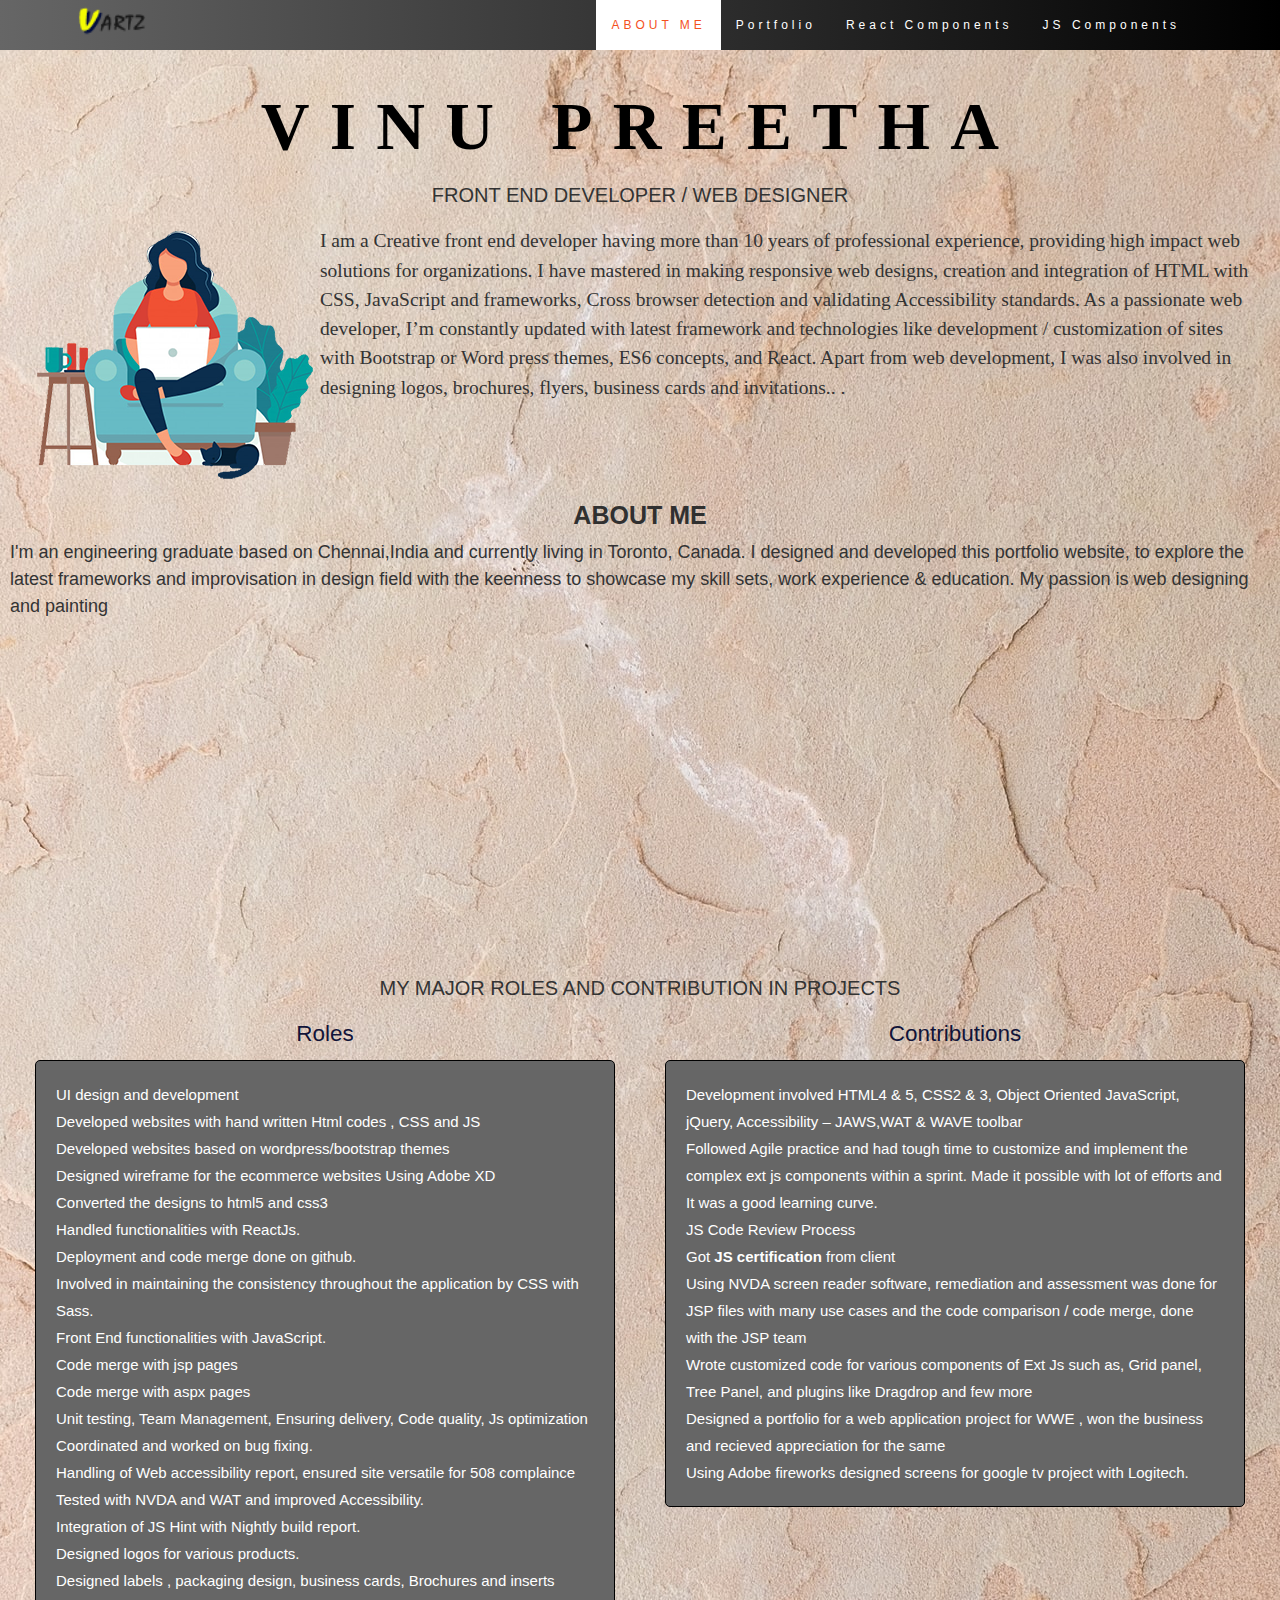
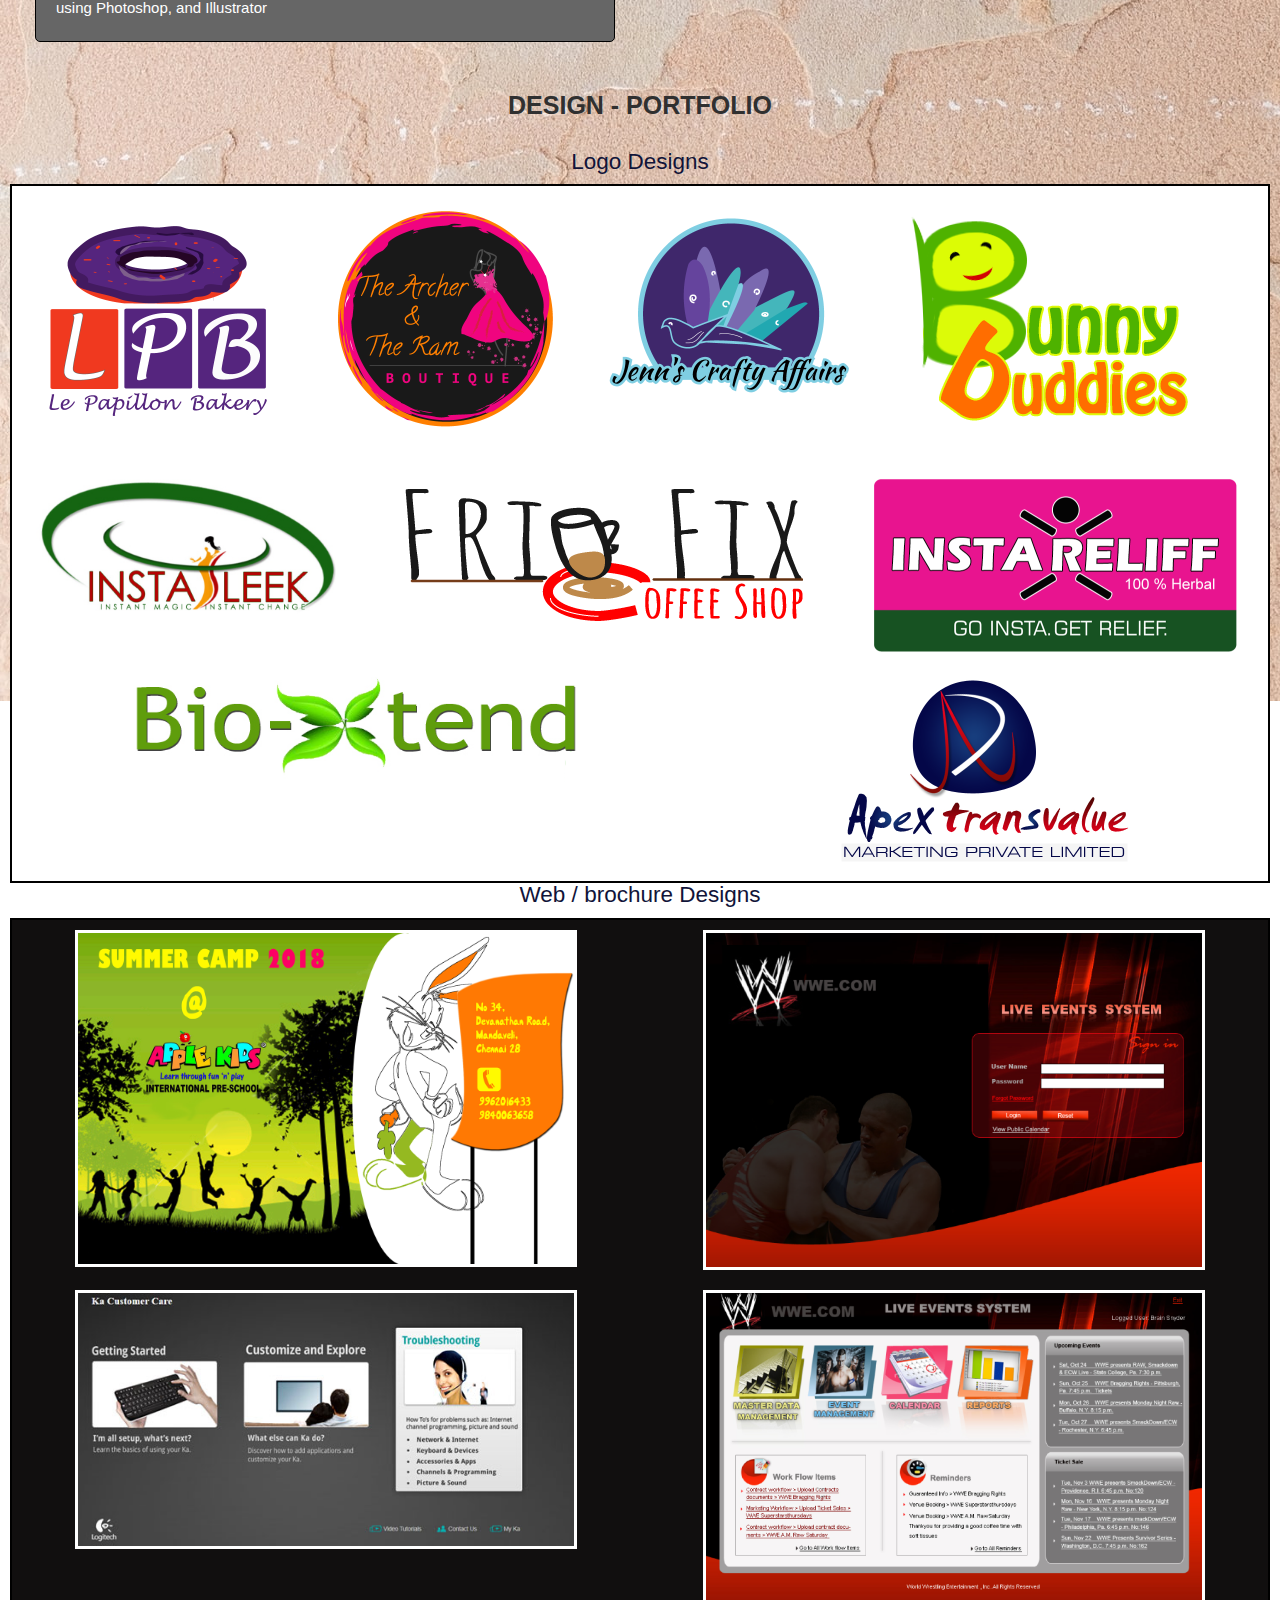
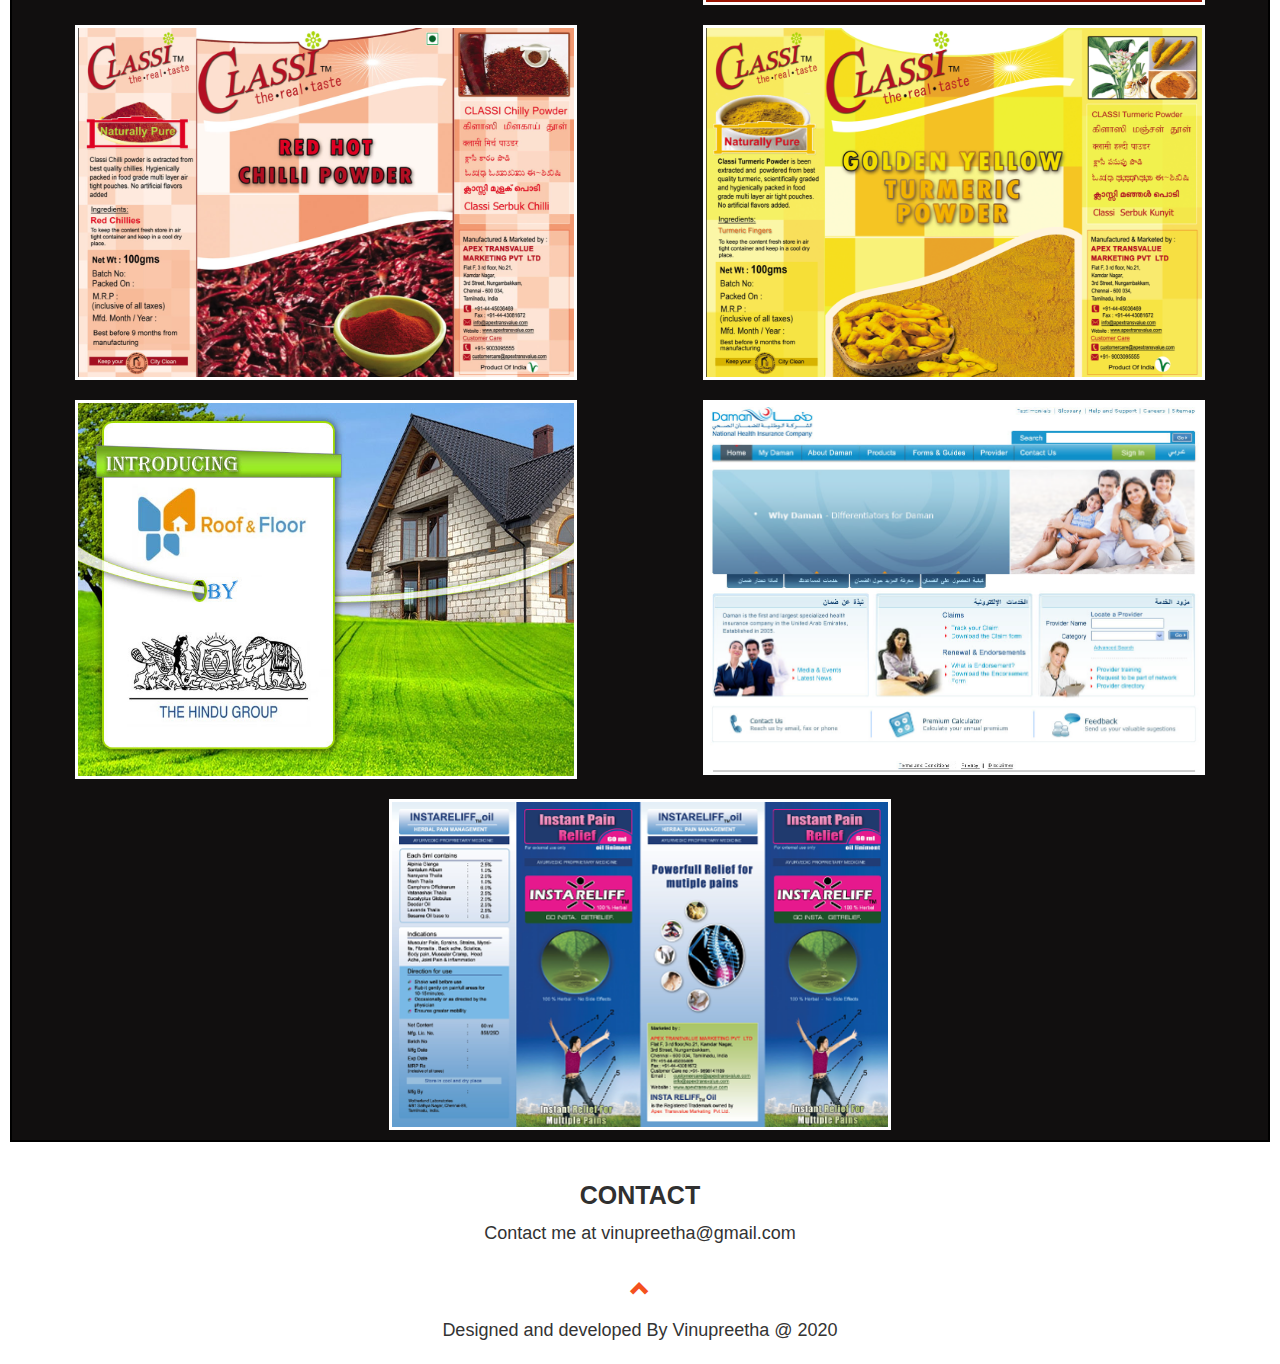
==== index.html @ 8d211806 "Update index.html" ====
<!DOCTYPE html>
<head>
   <title>Vinupreetha - Profile Page</title>
  <meta charset="utf-8">
  <meta name="viewport" content="width=device-width, initial-scale=1">
  <link rel="stylesheet" href="https://maxcdn.bootstrapcdn.com/bootstrap/3.4.1/css/bootstrap.min.css">
  <script src="https://ajax.googleapis.com/ajax/libs/jquery/3.5.1/jquery.min.js"></script>
  <script src="https://cdnjs.cloudflare.com/ajax/libs/popper.js/1.16.0/umd/popper.min.js"></script>
  <script src="https://maxcdn.bootstrapcdn.com/bootstrap/3.4.1/js/bootstrap.min.js"></script>
  <link href="sources/css/portfolioStyles.css" type="text/css" rel="stylesheet">
 
</head>
<body id="myPage" data-spy="scroll" data-target=".navbar" data-offset="60">

<nav class="navbar navbar-default navbar-fixed-top">
  <div class="container">
    <div class="navbar-header">
      <button type="button" class="navbar-toggle" data-toggle="collapse" data-target="#myNavbar">
        <span class="icon-bar"></span>
        <span class="icon-bar"></span>
        <span class="icon-bar"></span>                        
      </button>
      <a  href="#myPage"><img src="sources/images/logo-small.png" width="93" height="44" title="logo" alt="logo"></a>
    </div>
    <div class="collapse navbar-collapse" id="myNavbar">
      <ul class="nav navbar-nav navbar-right">
    
        <li class="active"><a href="#about">ABOUT ME</a></li>
       <li><a href="#portfolio">Portfolio</a></li>
       <li><a href="https://vinupreetha.github.io/my-app">React Components</a></li>
        <li><a href="JavaScript_components.html">JS Components</a></li>
        <li><a href=""></a></li>
             
         
      </ul>
    </div>
  </div>
</nav>

<header class="jumbotron">

<div class="text-center">

  <h1>VINU PREETHA</h1> 
  <h3>Front end developer / Web designer</h3> </div>	<figure><img src="sources/images/gir.png" width="300" height="278" alt="girl"></figure>
  <p class="header">
  I am a Creative front end developer having more than 10 years of professional experience, providing high impact web solutions for organizations. I have mastered in making responsive web designs, creation and integration of HTML with CSS, JavaScript and frameworks, Cross browser detection and validating Accessibility standards. As a passionate web developer, I’m constantly updated with latest framework and technologies like development / customization of sites with Bootstrap or Word press themes, ES6 concepts, and React. Apart from web development, I was also involved in designing logos, brochures, flyers, business cards and invitations..
  . </p>
</header>

<!-- Container (About Section) -->

<main id="about" class="container-fluid">
  <h2>About Me</h2>
  <p> I'm an engineering graduate based on Chennai,India and currently living in Toronto, Canada. I designed and developed this portfolio website,  to explore the latest frameworks and improvisation in design field with the keenness to showcase  my skill sets, work experience & education. My passion is web designing and painting </p>
  <div class="datalist">
  <div class="row slideanim">
    <div class="col-sm-6 col-xs-12">
      <div class="panel panel-default text-center">
        <div class="panel-heading">
          <h1>Technical Skills:</h1>
        </div>
        <div class="panel-body">
           <dl class="row">
  
 
  <dt > Technologies :  </dt>
  <dd>HTML 4, HTML5, CSS,  CSS3,  JavaScript</dd> 
   <dt > Framework  / libraries	:  </dt>
  <dd>.NET,    jQuery,  Bootstrap,  React JS</dd>
  <dt> Web  Tools	:  </dt>
  <dd>Dreamweaver, Visual Studio, TFS, Eclipse</dd>
   <dt>Designing / Editing Tools:</dt>
  <dd>Adobe Photoshop, Adobe Illustrator, Adobe XD & CorelDraw</dd>
<dt> Accessibility tools :  </dt>
  <dd>Jaws 10.0, WAT 2.0,  WAVE tool bar, NVDA screen reader, FAR section  508</dd>
   <dt>2d Animation : </dt>
  <dd>Flash, SWiSH Max</dd>

</dl>
        </div>
      
      </div>      
    </div>     
       
    
    
       <div class="col-sm-6 col-xs-12">
      <div class="panel panel-default text-center">
        <div class="panel-heading">
          <h1>Awards / Certifications </h1>
        </div>
        <div class="panel-body">
          <dl class="row certification">
          
           <dt> Certifications : </dt>
   <dd><a href="sources/images/2020-12-13-221814.pdf" title="Certificate" target="_blank">Certification for jQuery - W3 schools</a></dd>
  <dt> Awards :</dt>
  <dd><a href="sources/images/award.jpg" title="award" target="_blank">Best of best Programmer award , CI team,  Cognziant Technology Solutions</a> </dd>
  <dt>Trainings:</dt>
  <dd><ul><li>JavaScript Training programs taken for the team</li>
<li>JavaScript Checklist Introduced  </li>
<li>Accessibility Training programs taken for the team </li>
<li>Participated in AIR Competition and got runner up certification </li></ul>
 
</dd></dl>        </div>
       
      </div>      
    </div>
    
  </div>

</div>
<h3>My major roles and contribution in projects</h3>
  <div class="col-lg-6 roles"><h4>Roles</h4>
  <ul><li>UI design and development </li>
    <li>Developed websites with hand written Html codes , CSS and JS</li>
    <li>Developed  websites based on wordpress/bootstrap themes</li>
    <li> Designed wireframe for the ecommerce websites
      Using Adobe XD</li>
    <li>      Converted the designs to html5 and css3</li>
    <li> Handled functionalities with ReactJs.</li>
    <li> Deployment and code merge  done on github.</li>
    <li>      Involved in maintaining the consistency throughout the application by CSS with Sass.</li>
    <li>Front End functionalities with JavaScript.</li>
    <li>Code merge with jsp pages</li>
    <li>Code merge with aspx pages</li>
  <li>Unit testing, Team Management, Ensuring delivery, Code quality, Js optimization</li>
  <li>Coordinated and worked on bug fixing.</li>
  <li>Handling of Web accessibility report, ensured site versatile for 508 complaince</li>
  <li>Tested with NVDA and WAT and improved Accessibility.</li>
  <li> Integration of JS Hint with Nightly build report.</li>
  <li> 	Designed logos for  various products.</li>
  <li>Designed labels , packaging design, business cards, Brochures and inserts using Photoshop, and Illustrator 
  </li>
  </ul>
</div>
<div class="col-lg-6 roles"><h4>Contributions</h4>
  <ul>
    <li>
      Development  involved HTML4 &amp; 5, CSS2 &amp; 3, Object Oriented JavaScript, jQuery, Accessibility – JAWS,WAT &amp; WAVE toolbar<strong> </strong>
    </li>
    <li>
    Followed Agile practice and  had tough time to customize and implement the complex  ext js components within a sprint. Made it  possible with lot of efforts and It was a good learning curve.</li>
   
    <li>JS Code Review Process</li>
  <li>Got <strong>JS certification </strong>from  client </li>
  <li>
    Using   NVDA screen reader software, remediation and assessment was done for JSP files with many use cases and the code comparison / code merge, done with  the JSP team  </li>
  <li>Wrote customized code for various components of Ext Js such as, Grid panel, Tree Panel, and plugins like  Dragdrop and few more</li>
  <li> Designed a portfolio for  a web application project  for WWE ,  won the business and recieved appreciation for the same</li>
  <li> Using Adobe fireworks designed screens for google tv project with Logitech.</li>
  
  </ul>
</div>
</main>
<!-- Container (Portfolio Section) -->
<article id="portfolio" class="container-fluid text-center bg-grey" >
  <h2>Design - Portfolio</h2>
  
<div >
<div class="">
	<header><h1 class="headerstyle">Logo Designs</h1></header>
<main class="flex-box logo">
	<img src="sources/images/logos-portfolio/logo-bakery-small.png" width="250" height="250" alt=""/> 
	<img src="sources/images/logos-portfolio/logo-boutique-small.png" width="250" height="250" alt=""/> 
	<img src="sources/images/logos-portfolio/logo-craft-small.png" width="250" height="235" alt=""/>
	<img src="sources/images/logos-portfolio/Bunny2.png" width="359" height="257" alt=""/> <img src="sources/images/logos-portfolio/Instasleek_Logo-small.png" width="300" height="150" alt=""/>
	<img src="sources/images/logos-portfolio/coffee-logo-small.png" width="438" height="163" alt=""/> 
	<img src="sources/images/logos-portfolio/logo-instarelif-small.png" width="376" height="184" alt=""/>
	<img src="sources/images/logos-portfolio/BX_logo.png" width="450" height="105" alt=""/>
	<img src="sources/images/logos-portfolio/logo2-b.png" width="329" height="194" alt=""/> </main>
	
	<header><h1 class="headerstyle">Web / brochure Designs</h1></header>
	<main class="flex-box2">
	  <img src="sources/images/logos-portfolio/summercamp.png" width="650" height="432" alt=""/>
		<img src="sources/images/logos-portfolio/login.png" width="680" height="432" alt=""/>
		
	   <img src="sources/images/logos-portfolio/tv.jpg" width="581" height="296" alt=""/>
	  <img src="sources/images/logos-portfolio/home_page.png" width="700" height="435" alt=""/> 
		 <img src="sources/images/logos-portfolio/chillinew.png" width="650" height="458" alt=""/> 
	  <img src="sources/images/logos-portfolio/turmeric.png" width="650" height="458" alt=""/> 
	
	  <img src="sources/images/logos-portfolio/home3.jpg" width="800" height="600" alt=""/>
	  <img src="sources/images/logos-portfolio/Damanhomepage.png" width="999" height="742" alt=""/> 
	  <img src="sources/images/logos-portfolio/InstaReliff-box.png" width="567" height="372" alt=""/> </main>
</div>
</div>
  
</article>


<!-- Container (Contact Section) -->
<div id="contact" class="container-fluid bg-grey">
  <h2 class="text-center">CONTACT</h2>
  <div class="row">
    <div class="text-center">
     <p>Contact me at vinupreetha@gmail.com</p>
    </div>

  </div>

</div>


<footer class="container-fluid text-center">
  <a href="#myPage" title="To Top">
    <span class="glyphicon glyphicon-chevron-up"></span>
  </a>
  <p>Designed and developed By Vinupreetha @ 2020</p>
</footer>

<script>
$(document).ready(function(){
  // Add smooth scrolling to all links in navbar + footer link
  $(".navbar a, footer a[href='#myPage']").on('click', function(event) {
    // Make sure this.hash has a value before overriding default behavior
    if (this.hash !== "") {
      // Prevent default anchor click behavior
      event.preventDefault();

      // Store hash
      var hash = this.hash;

      // Using jQuery's animate() method to add smooth page scroll
      // The optional number (900) specifies the number of milliseconds it takes to scroll to the specified area
      $('html, body').animate({
        scrollTop: $(hash).offset().top
      }, 900, function(){
   
        // Add hash (#) to URL when done scrolling (default click behavior)
        window.location.hash = hash;
      });
    } // End if
  });
  
  $(window).scroll(function() {
    $(".slideanim").each(function(){
      var pos = $(this).offset().top;

      var winTop = $(window).scrollTop();
        if (pos < winTop + 600) {
          $(this).addClass("slide");
        }
    });
  });
})
</script>



</body>
</html>
---- sources/css/portfolioStyles.css ----
@charset "utf-8";
/* CSS Document */
 body {
	    font-family: "Josefin Sans",sans-serif ;
		font-size:1.5em;
	line-height: 1.8;
	color: #333333;
	/* [disabled]font-size:1.5em; */
	text-align:left;
	 background:url(../images/banner1.jpg) repeat-x fixed ;
	 
  }
  h2 {
    font-size: 2.5rem;
    text-transform: uppercase;
    color: #303030;
    font-weight: 600;
	font-family:"Josefin Sans",sans-serif;
	text-align:center ;
	clear:both;
  }
   
   .jumbotron h3 {
    font-size: 2rem;
    text-transform: uppercase;
    color: #333;
    font-family:"Josefin Sans",sans-serif;
	text-align:center ;
  }
   h3 {
    font-size: 2rem;
    text-transform: uppercase;
    color: #333;
    font-family:"Josefin Sans",sans-serif;
	text-align:center ;
  }
  h4 {
   font-size:1.5em;
	color:#111439;
    line-height: 1.375em;
    
    font-weight: 400;
	text-align:center;
	/* margin-bottom: 30px; */
  }  
  .text_black{
	color:#000;
}
.text_bold{
	font-weight:bold !important;
}
.jumbotron h1{
	font-size:4.5em;
	font-weight:bold !important;
	text-transform:capitalize;
	font-family:"Josefin Sans ExtraLight", "Josefin Sans"  ;
	letter-spacing: 0.3em;
	position: relative;
	padding-top:25px;
	color:#000;
   
}

	.text-white{
		color:#fff;
	}
  .jumbotron {
   /* background:linear-gradient(to right, #333 , #000);	*/
  
    color: #000;
   padding:35px 20px !important;
    margin-bottom:10px;
	background-color:transparent;
  }
  .container-fluid {
    padding: 20px;
	margin:0;
  }
 .container-fluid p{
	 font-size:1.2em;
	 line-height:1.5;
 }
 .thumbnail{
	 width:400px;
	 height:300px;
 }
 
  .logo-small {
    color: #f4511e;
    font-size: 50px;
  }
  .logo {
   
	float:left;	
  }
  
  .item h4 {
    font-size: 19px;
    line-height: 1.375em;
    font-weight: 400;
    font-style: italic;
    margin: 70px 0;
  }
  .item span {
    font-style: normal;
  }
  .panel {
    border: 1px solid #3a3a3a; 
    border-radius:0 !important;
    transition: box-shadow 0.5s;
	min-height:270px;
	margin:auto 10px;
  }
  .panel:hover {
    box-shadow: 5px 0px 40px rgba(0,0,0, .2);
  }
  .panel-footer .btn:hover {
    border: 1px solid #f4511e;
    background-color: #fff !important;
    color: #f4511e;
  }
   .container-fluid {
  padding:10px; 
  }
  .panel-heading {
    color: #fff !important;
  background-color:#3a3a3a !important;
    padding: 10px;
	margin-top:-5px;
    border-bottom: 1px solid transparent;
    border-top-left-radius: 5px;
    border-top-right-radius: 5px;
    border-bottom-left-radius: 0px;
    border-bottom-right-radius: 0px;
  }
   .panel-heading h1
   {
	   padding:0;
	   margin:0;
	   line-height:1;
	   font-size:1.6em;
	   
   }
   

  .navbar {
    margin-bottom: 0;
    background:linear-gradient(to right,  #666, #000);
    z-index: 9999;
    border: 0;
    font-size: 12px !important;
    line-height: 1.43 !important;
    letter-spacing: 4px;
    border-radius: 0;
    font-family: Montserrat, sans-serif;
  }
  .navbar li a, .navbar .navbar-brand {
    color: #fff !important;
  }
  .navbar-nav li a:hover, .navbar-nav li.active a {
    color: #f4511e !important;
    background-color: #fff !important;
  }
  .navbar-default .navbar-toggle {
    border-color: transparent;
    color: #fff !important;
  }
  footer .glyphicon {
    font-size: 20px;
    margin-bottom: 20px;
    color: #f4511e;
  }
  .slideanim {visibility:hidden;}
  .slide {
    animation-name: slide;
    -webkit-animation-name: slide;
    animation-duration: 1s;
    -webkit-animation-duration: 1s;
    visibility: visible;
  }
  .datalist{
	    margin:auto ;
		
  }
  dl {
    overflow: hidden;
 padding: 10px;
  margin: 0;

  
}
dt {
  float: left;
  width: 50%;
  /* adjust the width; make sure the total of both is 100% */
   padding: 0 10px;
  margin: 0;
  text-align:right;
  line-height:1.5;
  clear:left;
  color:#333;
 
}
.certification dt{
	width:40%;
}
.certification dd{
	width:60%;
}
dd {
  float: left;
  width: 50%;
  /* adjust the width; make sure the total of both is 100% */
  
   padding: 0;
  margin: 0;
   line-height:1.5;
   text-align:left;
}
	 .jumbotron p.header{
		 font-size:1.3em;
		 color:#333;
		 line-height:1.5;
		 font-family:"Josefin Sans Medium";	
		 padding:10px; 
		
		  }
		  
		  .cts{
			  font-weight:bold;
		  }
		
		 /* .dl-horizontal dt{
			  color:#F60;
			 line-height:2; 
			  width:40%;		
		  }
		   .dl-horizontal dd{
			  color:000;
			 width:100%;
			 margin-left: 20px;
			 line-height:2;
		  }
		  .dl-horizontal{
		color:#000;
		margin:auto;	
		width:65%;
	background-color:#E4E4E4;
		padding:10px;*/
		
	
.thumbnail {
    padding: 0 0 15px 0;
    border: none;
    border-radius: 0;
  }
 
  .carousel-control.right, .carousel-control.left {
    background-image: none;
    color: #f4511e;
  }
  .carousel-indicators li {
    border-color: #f4511e;
  }
  .carousel-indicators li.active {
    background-color: #f4511e;
  }
  @keyframes slide {
    0% {
      opacity: 0;
      transform: translateY(70%);
    } 
    100% {
      opacity: 1;
      transform: translateY(0%);
    }
  }
  @-webkit-keyframes slide {
    0% {
      opacity: 0;
      -webkit-transform: translateY(70%);
    } 
    100% {
      opacity: 1;
      -webkit-transform: translateY(0%);
    }
  }
  .flex-box2 img {
   margin:10px;
		width:40%;
	  height: 40%;
		 border:solid #fff 3px;
		
	}
  @media screen and (max-width: 768px) {
    .col-sm-4 {
      text-align: center;
      margin: 25px 0;
    }
    .btn-lg {
      width: 100%;
      margin-bottom: 35px;
    }

 
	 body{
		  background:url(../images/banner1.jpg) repeat;
	  }
  }
 
  @media all and (max-width: 600px) {
	  body{
		  background:url(../images/banner1.jpg) repeat;
	  }
	  
	  .jumbotron h1{
	font-size: 3.2em !important;
	font-weight:bold !important;
	text-transform:capitalize;
	font-family:"Josefin Sans ExtraLight", "Josefin Sans"  ;
	letter-spacing: 0.2em;
	position: relative;
	
   
}
.jumbotron {
   /* background:linear-gradient(to right, #333 , #000);	
   background:url( background:url(../images/banner1.jpg)  repeat-x;*/
}
.jumbotron p{
	font-size:1.2em !important;
		 color:#333;
		}



.well, .col-md-12{
	padding:0;

}


.paintings h1{
	font-size:2em;
	box-shadow:#000 1px solid;	
}

	 .panel {
		 margin:5px;
	 }
	 .panel-body{
		 padding:5px;
		
	 }
	  
	   .flex-box img {
   margin:10px;
		 
		  
}
	  

}


.row{
	margin:0;
}
  .carousel-control {
  padding:0 ;
  width:5%;
}
a.carousel-control{
	font-size:5em;
	opacity:100;
}
.well{
	min-height:350px;
	background-color:#000;
}

.col-sm-12 h1{
	color:#f4511e;
	font-size:3em;
	box-shadow:#000 1px solid;
	
}
 .panel{
	 background-color:transparent;
	 border:solid 1px 3a3a3a;
		
	 }
	 dd a{
		 color:#600;
		 text-decoration:underline;
	 }
	 figure{
		 float:left;
		 padding:0;
		 				
	 }
	 .flex-box{
		 display: flex;
	  flex-wrap: wrap;
	  justify-content:space-around;
		 background-color:#fff;
		 border:solid #000 2px;

	 }
	 .flex-box img {
   margin:10px;
		
	}
.flex-box2{
		 display: flex;
	  flex-wrap: wrap;
	  justify-content:space-around;
		
		 border:solid #000 2px;
	 background-color:#110F0F;

	 }
	 
header h1{
	font-size: 1.5em;
	margin-top: 30px;
}
.roles ul{
	background-color:#666;
	color:#fff;
	padding: 20px;
	border:solid #000 1px;
	border-radius:5px;
	margin: 10px;
}
.roles ul li{
	list-style-type: none;
}
.headerstyle{
	font-size:1.5em;
	color:#111439;
}
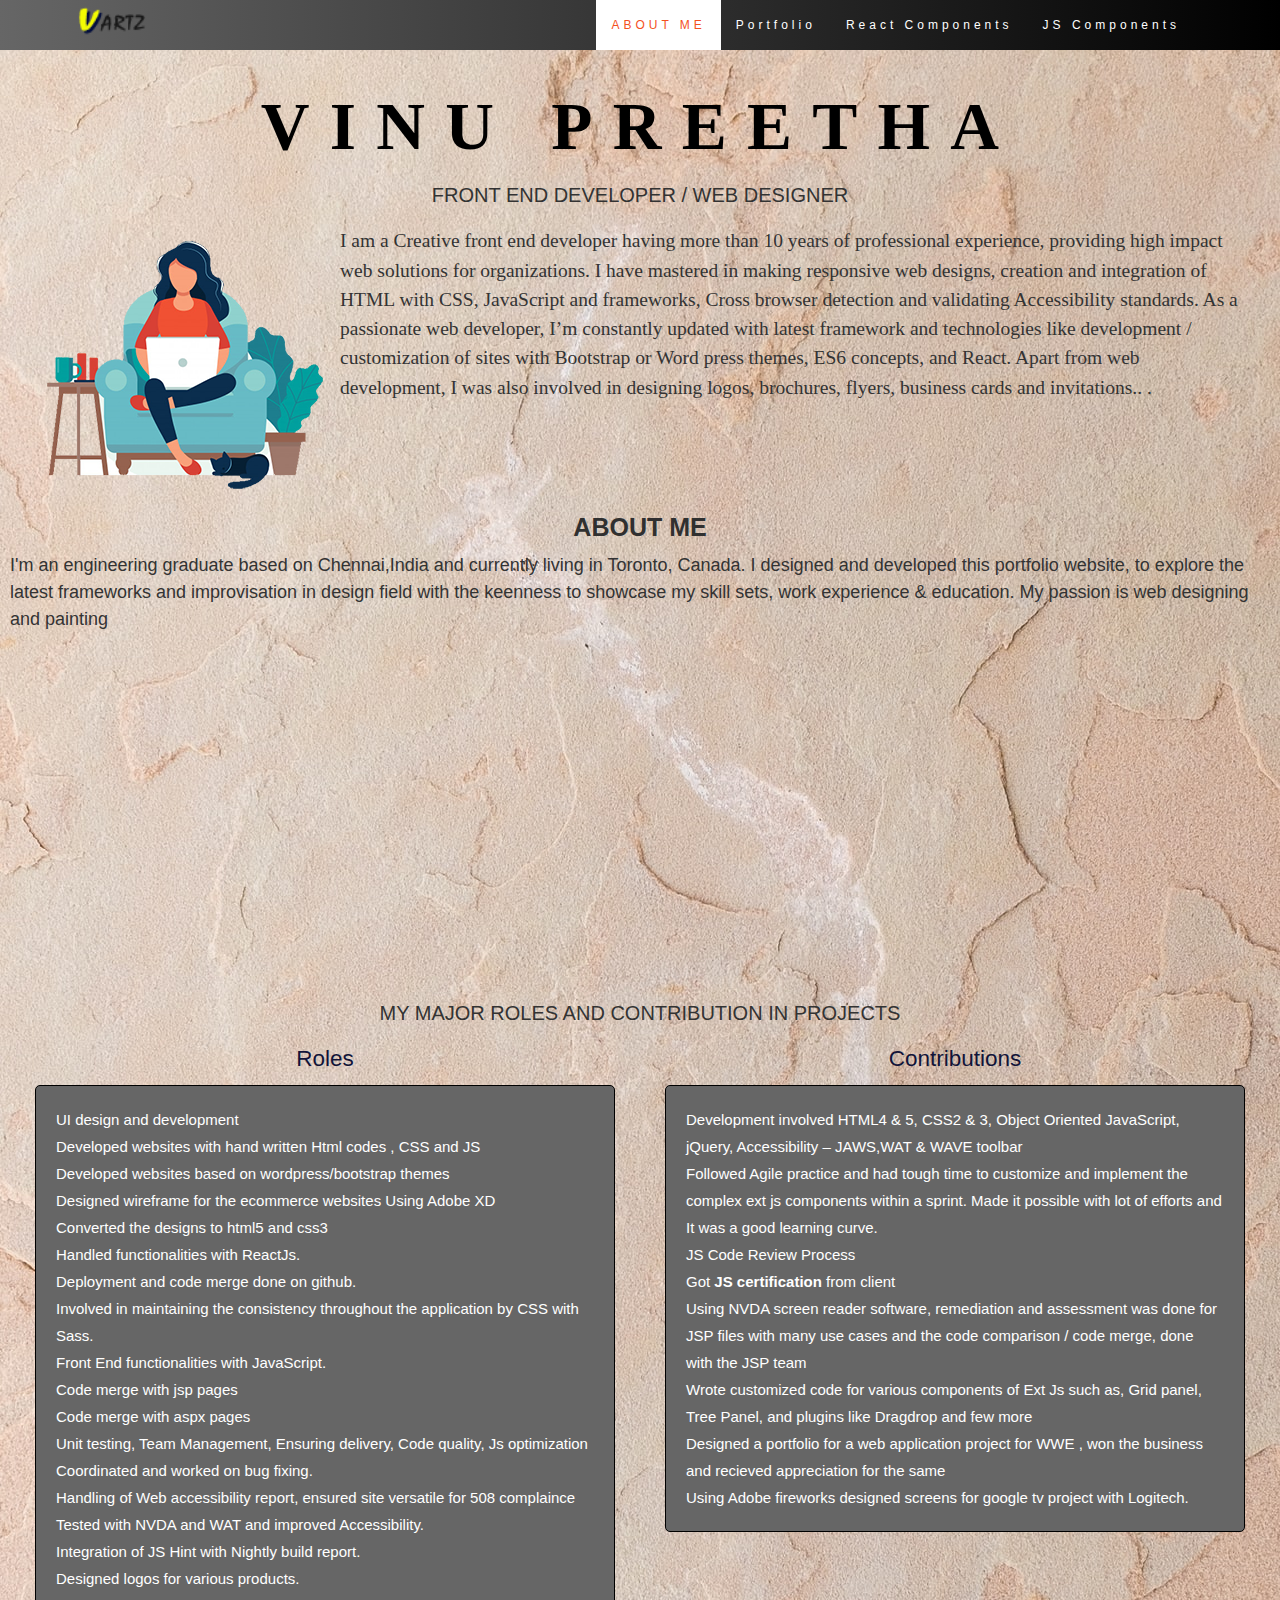
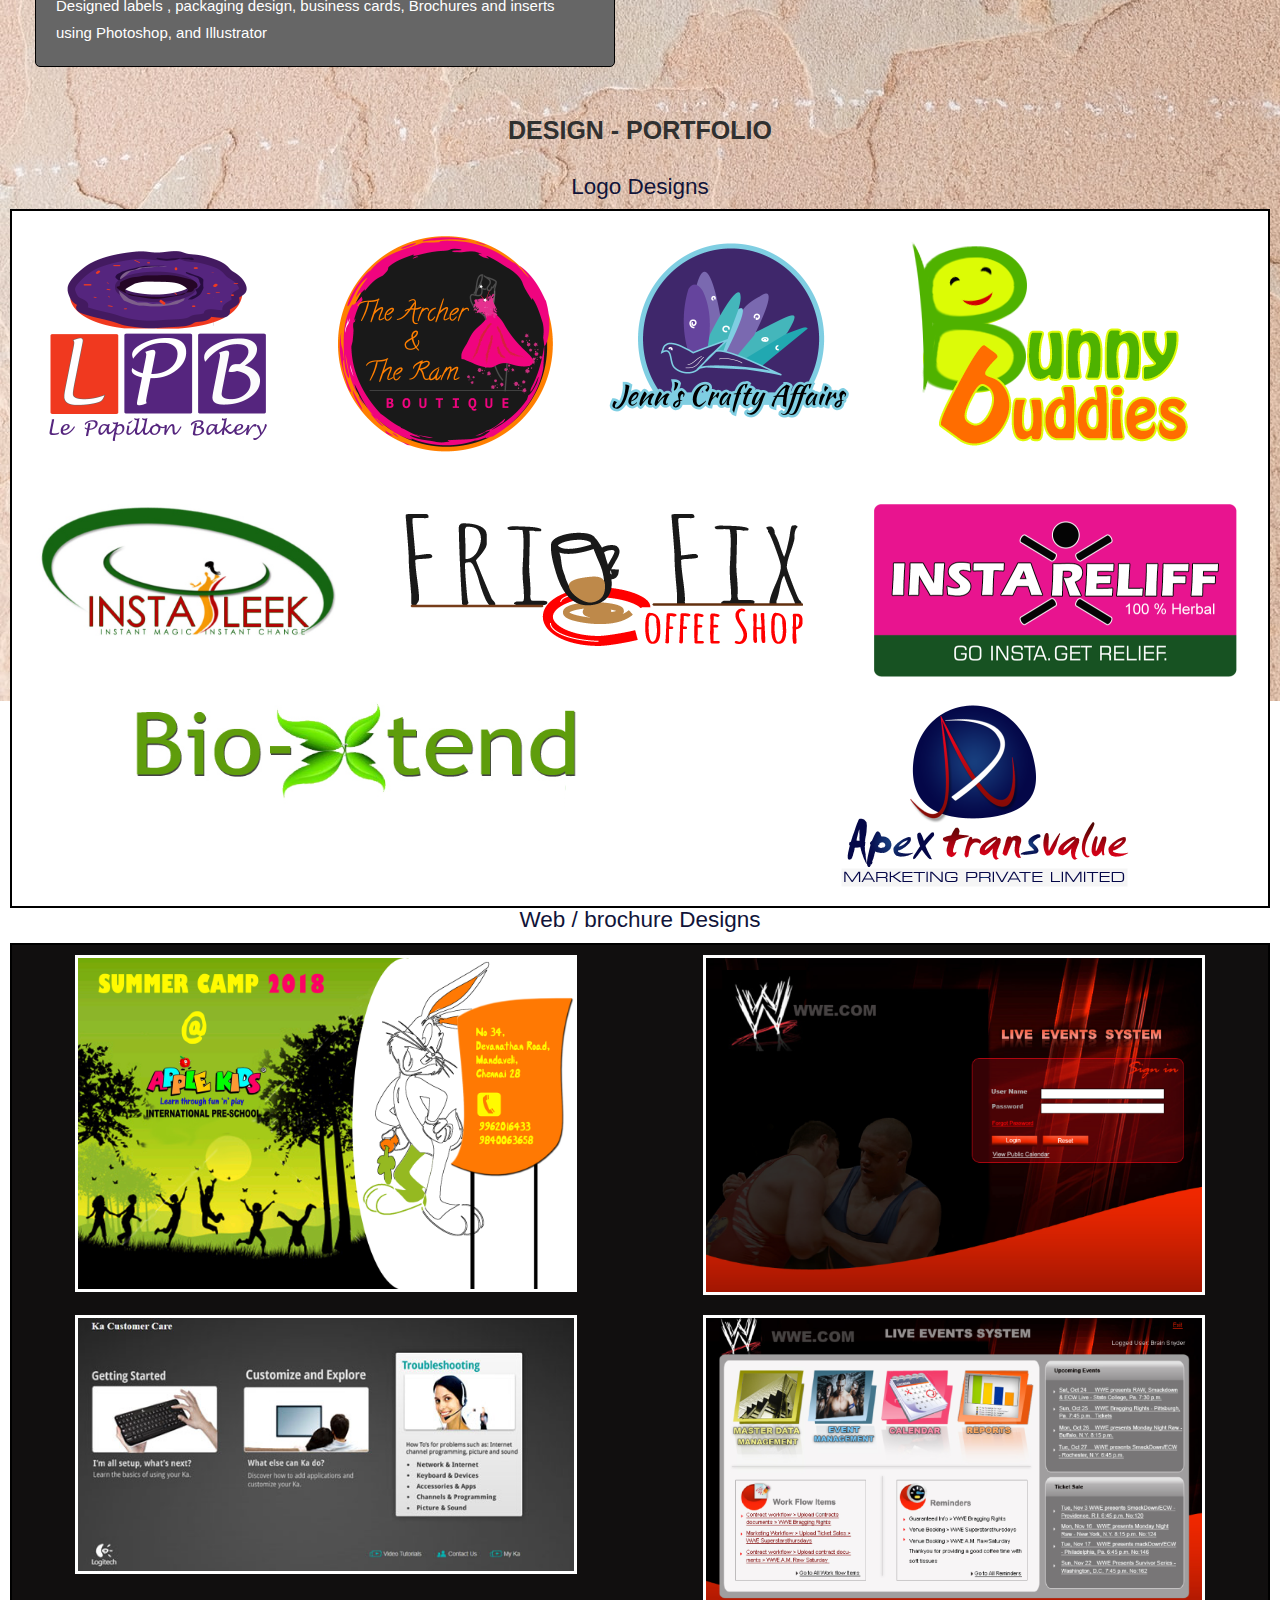
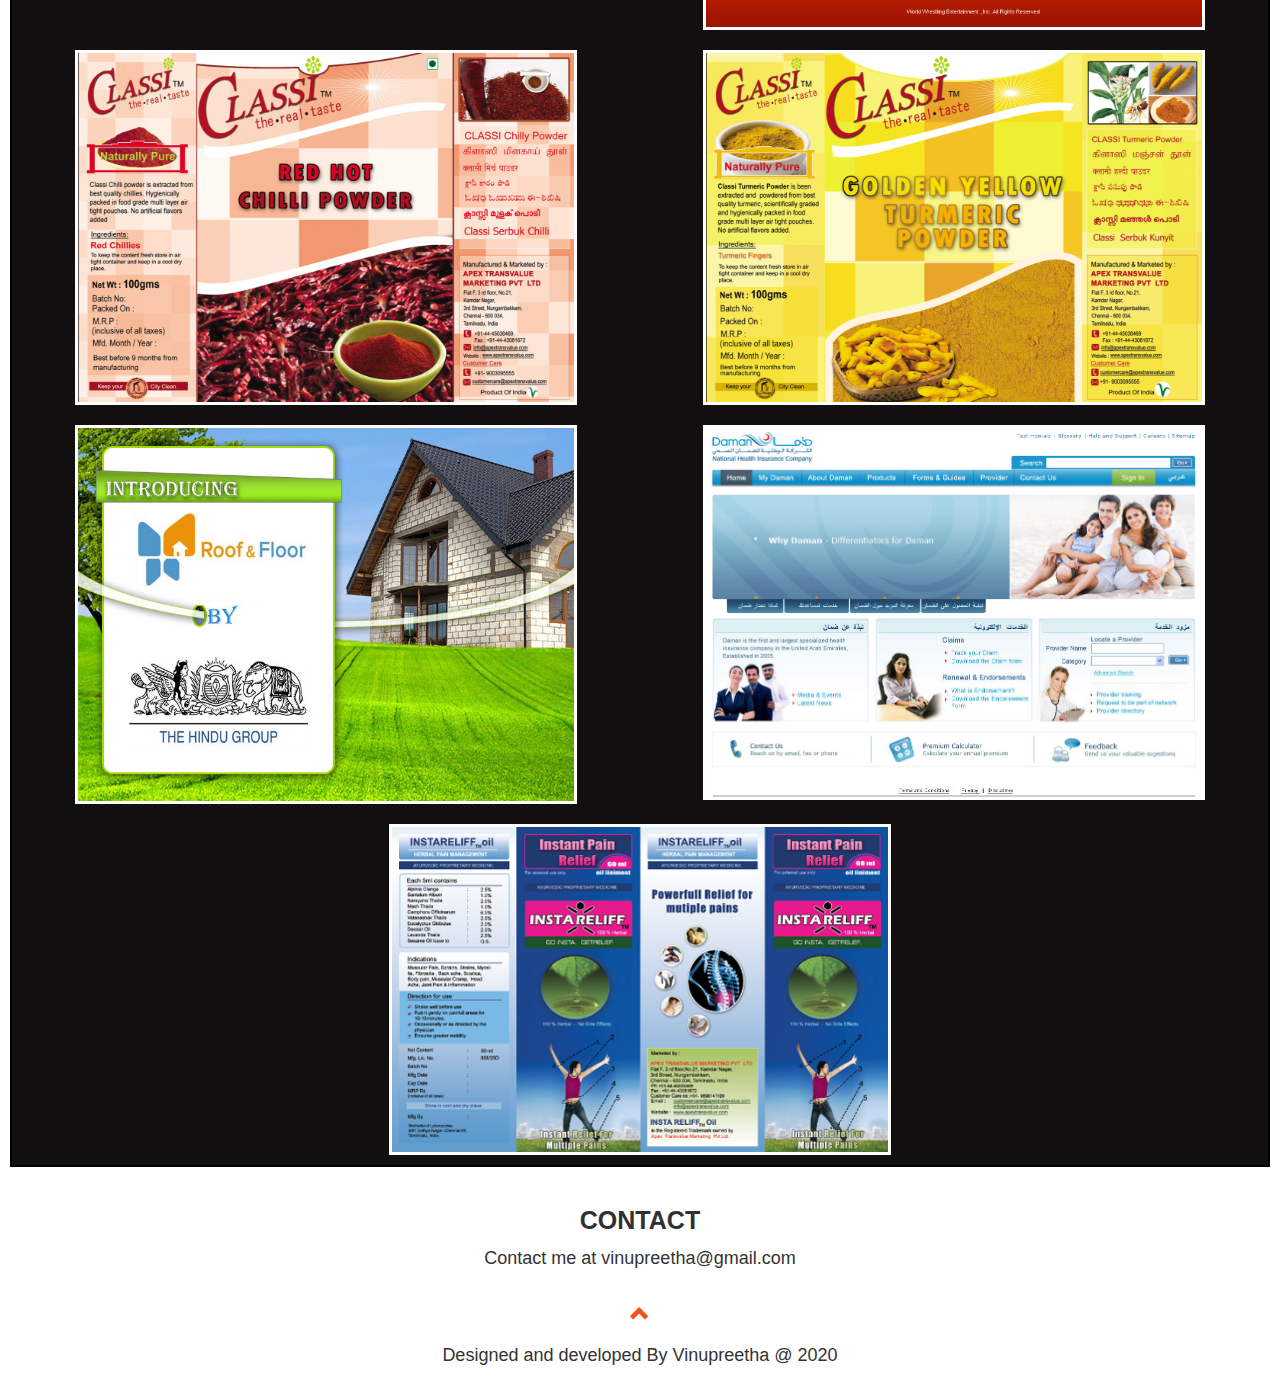
==== commit 099d71d2: "Update index.html" ====
--- a/index.html
+++ b/index.html
@@ -65,11 +65,13 @@
   
  
   <dt > Technologies :  </dt>
-  <dd>HTML 4, HTML5, CSS,  CSS3,  JavaScript</dd> 
+  <dd>HTML 4, HTML5, CSS, CSS3, Sass  , JavaScript  including ES6
+
+</dd> 
    <dt > Framework  / libraries	:  </dt>
-  <dd>.NET,    jQuery,  Bootstrap,  React JS</dd>
+  <dd>React JS, Nodejs, jQuery,  Bootstrap, Wordpress themes, WCAG 2.0</dd>
   <dt> Web  Tools	:  </dt>
-  <dd>Dreamweaver, Visual Studio, TFS, Eclipse</dd>
+  <dd>Dreamweaver, Visual Studio, TFS, Eclipse, Github</dd>
    <dt>Designing / Editing Tools:</dt>
   <dd>Adobe Photoshop, Adobe Illustrator, Adobe XD & CorelDraw</dd>
 <dt> Accessibility tools :  </dt>
--- a/sources/css/portfolioStyles.css
+++ b/sources/css/portfolioStyles.css
@@ -323,6 +323,11 @@
 	
    
 }
+	  .logo img{
+	max-width:100%;
+	text-align:center;
+
+}
 .jumbotron {
    /* background:linear-gradient(to right, #333 , #000);	
    background:url( background:url(../images/banner1.jpg)  repeat-x;*/
@@ -396,7 +401,7 @@
 	 }
 	 figure{
 		 float:left;
-		 padding:0;
+		 padding:10px;
 		 				
 	 }
 	 .flex-box{
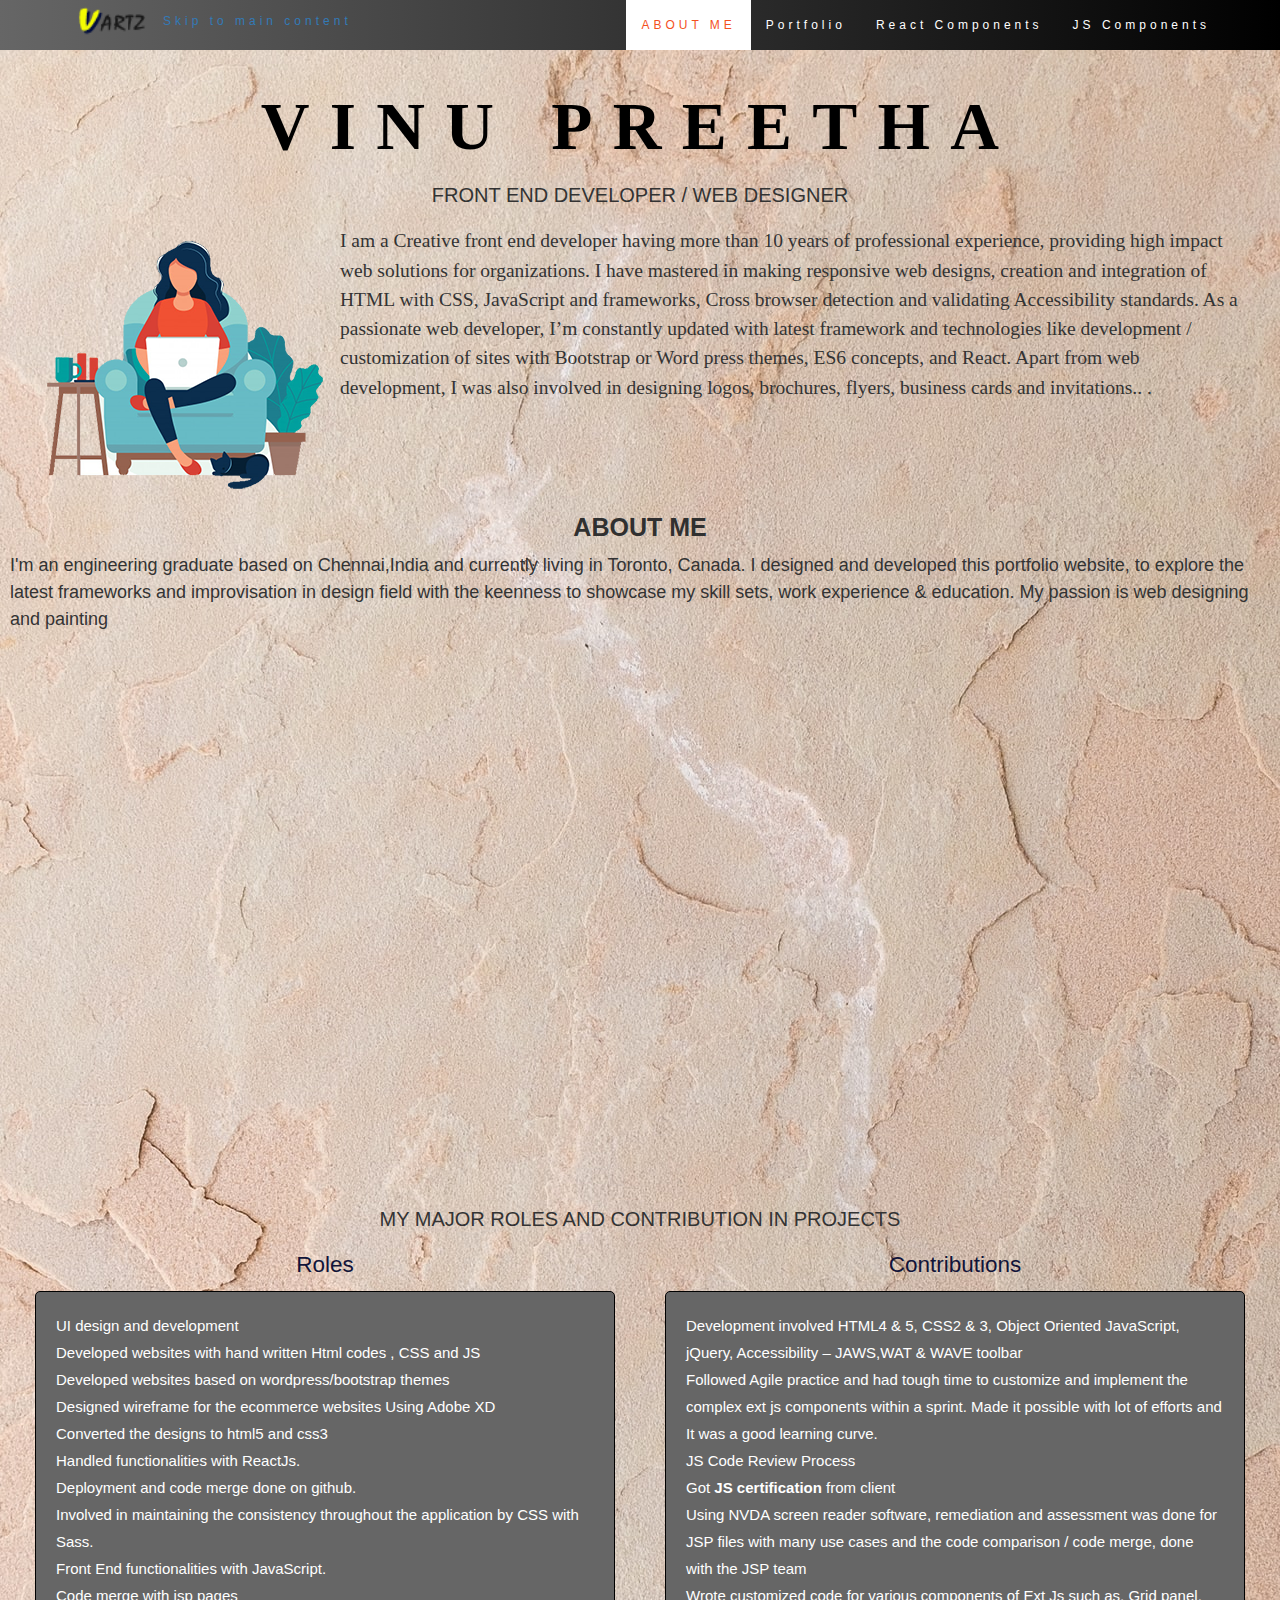
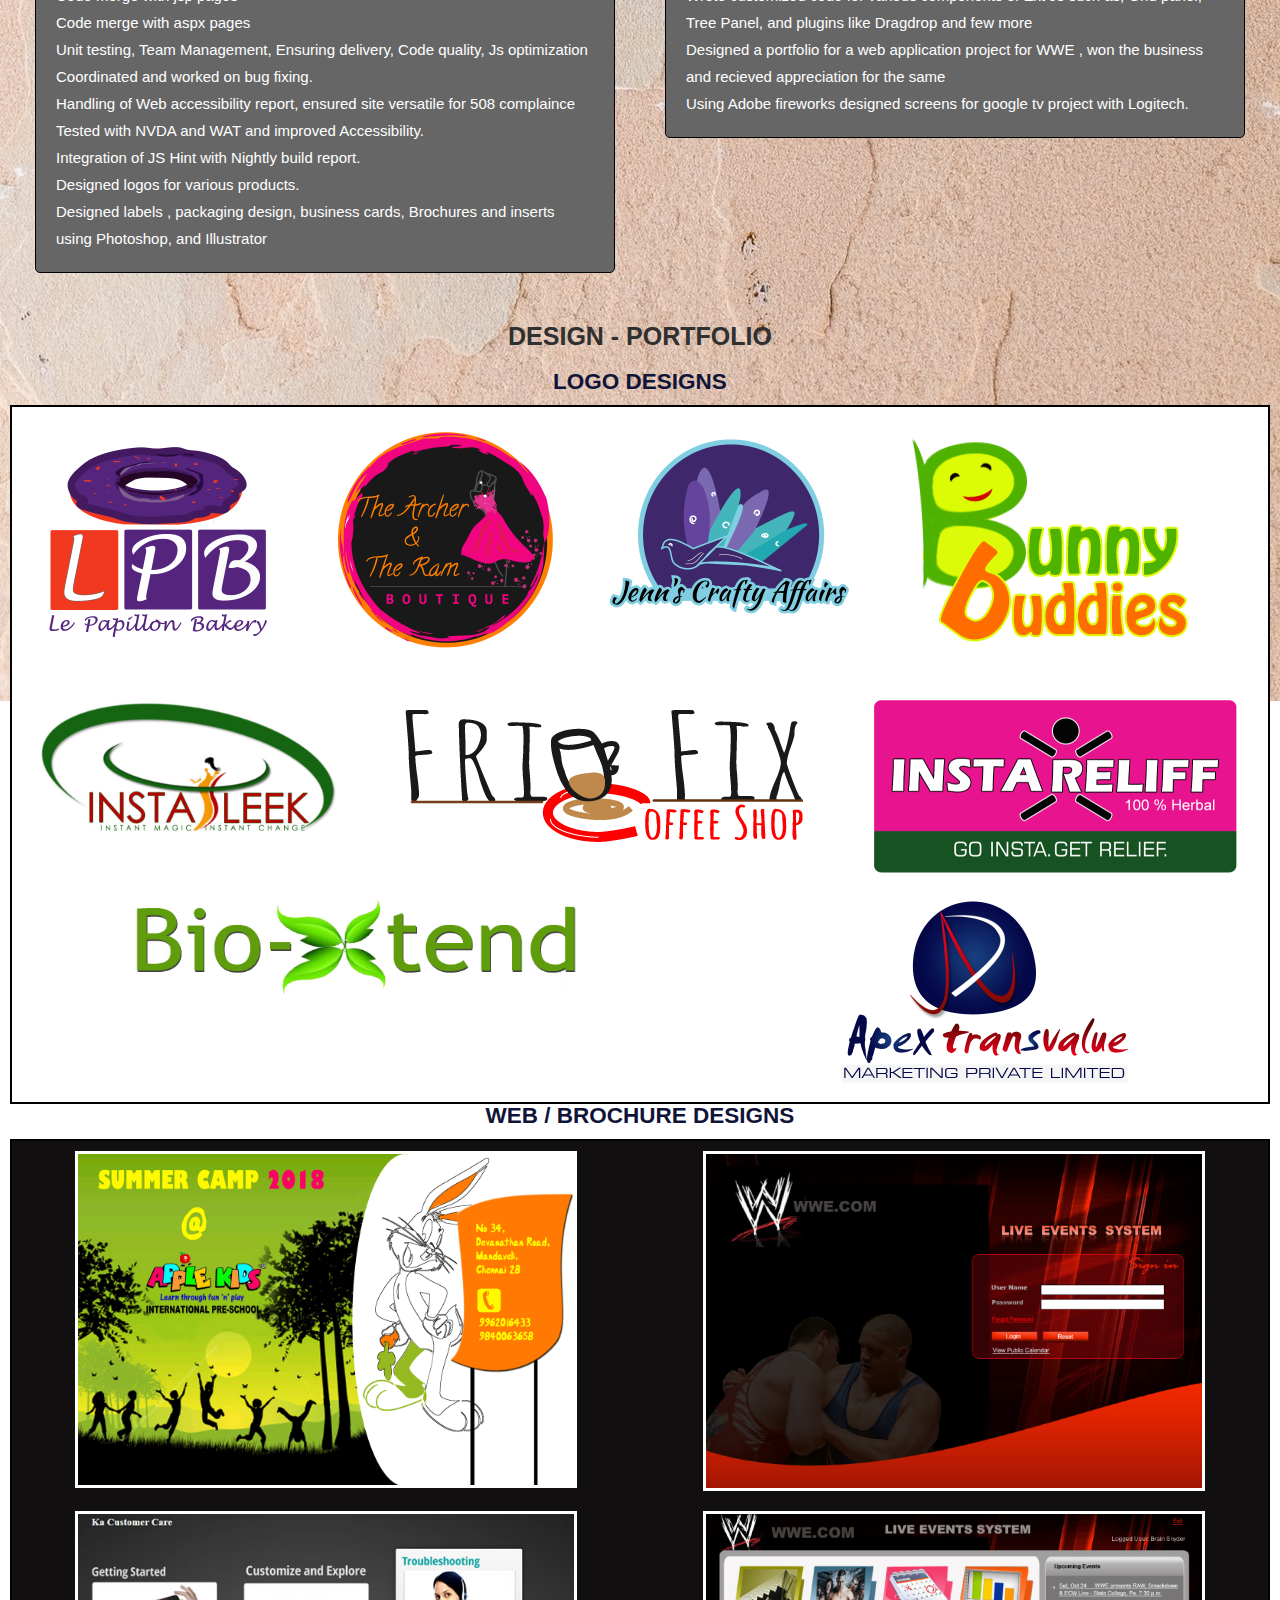
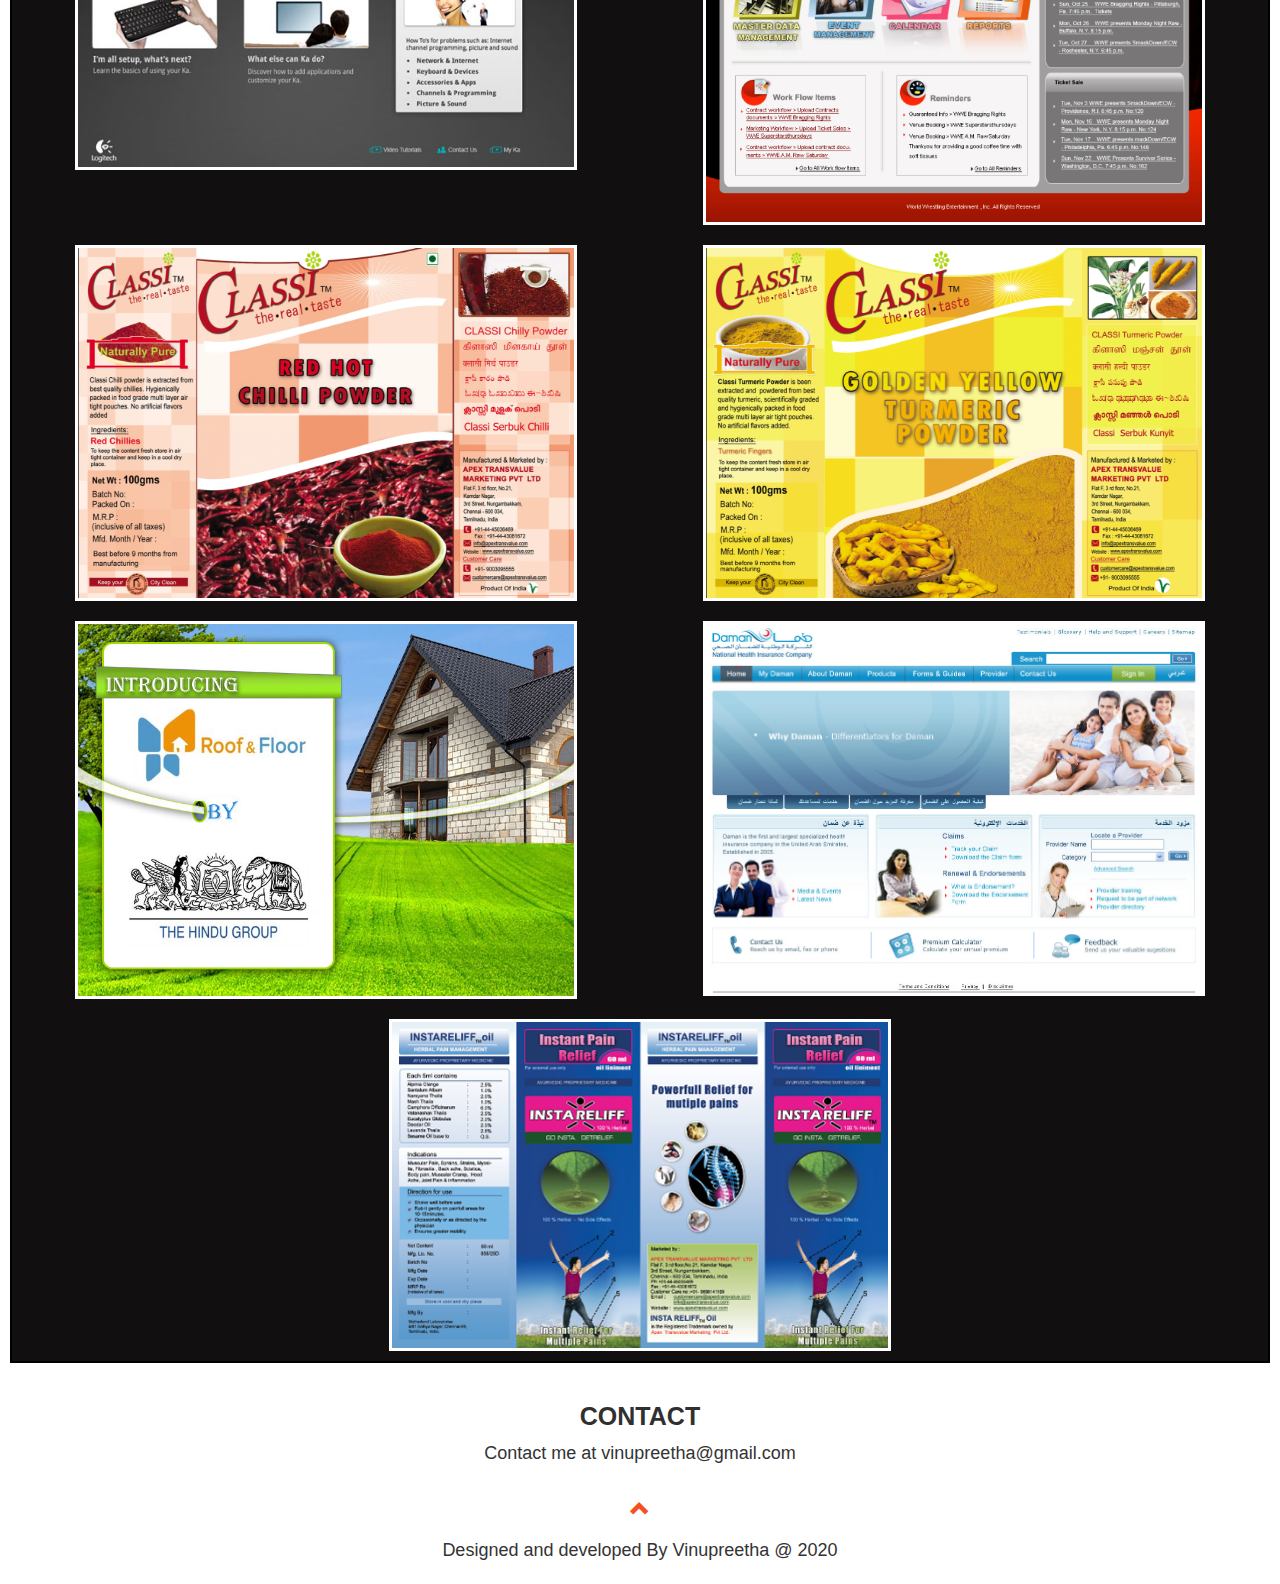
==== commit 601d9bda: "Update index.html" ====
--- a/index.html
+++ b/index.html
@@ -1,4 +1,5 @@
 <!DOCTYPE html>
+<html lang="en-US">
 <head>
    <title>Vinupreetha - Profile Page</title>
   <meta charset="utf-8">
@@ -14,22 +15,22 @@
 
 <nav class="navbar navbar-default navbar-fixed-top">
   <div class="container">
-    <div class="navbar-header">
-      <button type="button" class="navbar-toggle" data-toggle="collapse" data-target="#myNavbar">
+    <div class="navbar-header" >
+      <button type="button"  class="navbar-toggle" data-toggle="collapse" data-target="#myNavbar">
         <span class="icon-bar"></span>
         <span class="icon-bar"></span>
         <span class="icon-bar"></span>                        
       </button>
-      <a  href="#myPage"><img src="sources/images/logo-small.png" width="93" height="44" title="logo" alt="logo"></a>
+      <a  href="#myPage"><img src="sources/images/logo-small.png" width="93" height="44" title="logo" alt="logo"></a><a href="#profile" class="skip">Skip to main content</a>
     </div>
     <div class="collapse navbar-collapse" id="myNavbar">
-      <ul class="nav navbar-nav navbar-right">
+      <ul class="nav navbar-nav navbar-right" >
     
         <li class="active"><a href="#about">ABOUT ME</a></li>
        <li><a href="#portfolio">Portfolio</a></li>
        <li><a href="https://vinupreetha.github.io/my-app">React Components</a></li>
         <li><a href="JavaScript_components.html">JS Components</a></li>
-        <li><a href=""></a></li>
+        
              
          
       </ul>
@@ -37,13 +38,13 @@
   </div>
 </nav>
 
-<header class="jumbotron">
-
-<div class="text-center">
-
-  <h1>VINU PREETHA</h1> 
+<header class="jumbotron" >
+
+<div class="text-center" >
+
+  <h1 id="profile">VINU PREETHA</h1> 
   <h3>Front end developer / Web designer</h3> </div>	<figure><img src="sources/images/gir.png" width="300" height="278" alt="girl"></figure>
-  <p class="header">
+  <p class="header" >
   I am a Creative front end developer having more than 10 years of professional experience, providing high impact web solutions for organizations. I have mastered in making responsive web designs, creation and integration of HTML with CSS, JavaScript and frameworks, Cross browser detection and validating Accessibility standards. As a passionate web developer, I’m constantly updated with latest framework and technologies like development / customization of sites with Bootstrap or Word press themes, ES6 concepts, and React. Apart from web development, I was also involved in designing logos, brochures, flyers, business cards and invitations..
   . </p>
 </header>
@@ -58,7 +59,7 @@
     <div class="col-sm-6 col-xs-12">
       <div class="panel panel-default text-center">
         <div class="panel-heading">
-          <h1>Technical Skills:</h1>
+          <h3>Technical Skills:</h3>
         </div>
         <div class="panel-body">
            <dl class="row">
@@ -75,7 +76,7 @@
    <dt>Designing / Editing Tools:</dt>
   <dd>Adobe Photoshop, Adobe Illustrator, Adobe XD & CorelDraw</dd>
 <dt> Accessibility tools :  </dt>
-  <dd>Jaws 10.0, WAT 2.0,  WAVE tool bar, NVDA screen reader, FAR section  508</dd>
+  <dd>Jaws, WAT,  WAVE tool bar, NVDA screen reader, FAR section  508</dd>
    <dt>2d Animation : </dt>
   <dd>Flash, SWiSH Max</dd>
 
@@ -90,14 +91,21 @@
        <div class="col-sm-6 col-xs-12">
       <div class="panel panel-default text-center">
         <div class="panel-heading">
-          <h1>Awards / Certifications </h1>
+          <h3>Awards / Certifications </h3>
         </div>
         <div class="panel-body">
           <dl class="row certification">
           
            <dt> Certifications : </dt>
-   <dd><a href="sources/images/2020-12-13-221814.pdf" title="Certificate" target="_blank">Certification for jQuery - W3 schools</a></dd>
-  <dt> Awards :</dt>
+              <dd><ul><li>Certification for jQuery - W3 schools</li>
+             	<li>Certification for  JavaScript Es6 - Udemy </li>
+ 	<li>Certification for  the Complete React Developer Course (w/ Hooks and Redux)– Udemy</li>
+ 	
+ 	<li>Certification for  WordPress E-commerce: Build  Websites & Dropshipping Store- Udemy</li></ul>
+  
+              </dd>
+   <dt>&nbsp;</dt>
+   <dt> Awards :</dt>
   <dd><a href="sources/images/award.jpg" title="award" target="_blank">Best of best Programmer award , CI team,  Cognziant Technology Solutions</a> </dd>
   <dt>Trainings:</dt>
   <dd><ul><li>JavaScript Training programs taken for the team</li>
@@ -162,8 +170,8 @@
   
 <div >
 <div class="">
-	<header><h1 class="headerstyle">Logo Designs</h1></header>
-<main class="flex-box logo">
+	<header><h2 class="headerstyle">Logo Designs</h2></header>
+<section class="flex-box logo">
 	<img src="sources/images/logos-portfolio/logo-bakery-small.png" width="250" height="250" alt=""/> 
 	<img src="sources/images/logos-portfolio/logo-boutique-small.png" width="250" height="250" alt=""/> 
 	<img src="sources/images/logos-portfolio/logo-craft-small.png" width="250" height="235" alt=""/>
@@ -171,10 +179,10 @@
 	<img src="sources/images/logos-portfolio/coffee-logo-small.png" width="438" height="163" alt=""/> 
 	<img src="sources/images/logos-portfolio/logo-instarelif-small.png" width="376" height="184" alt=""/>
 	<img src="sources/images/logos-portfolio/BX_logo.png" width="450" height="105" alt=""/>
-	<img src="sources/images/logos-portfolio/logo2-b.png" width="329" height="194" alt=""/> </main>
+	<img src="sources/images/logos-portfolio/logo2-b.png" width="329" height="194" alt=""/> </section>
 	
-	<header><h1 class="headerstyle">Web / brochure Designs</h1></header>
-	<main class="flex-box2">
+	<header><h2 class="headerstyle">Web / brochure Designs</h2></header>
+	<section  class="flex-box2">
 	  <img src="sources/images/logos-portfolio/summercamp.png" width="650" height="432" alt=""/>
 		<img src="sources/images/logos-portfolio/login.png" width="680" height="432" alt=""/>
 		
@@ -185,7 +193,7 @@
 	
 	  <img src="sources/images/logos-portfolio/home3.jpg" width="800" height="600" alt=""/>
 	  <img src="sources/images/logos-portfolio/Damanhomepage.png" width="999" height="742" alt=""/> 
-	  <img src="sources/images/logos-portfolio/InstaReliff-box.png" width="567" height="372" alt=""/> </main>
+	  <img src="sources/images/logos-portfolio/InstaReliff-box.png" width="567" height="372" alt=""/> </section>
 </div>
 </div>
   
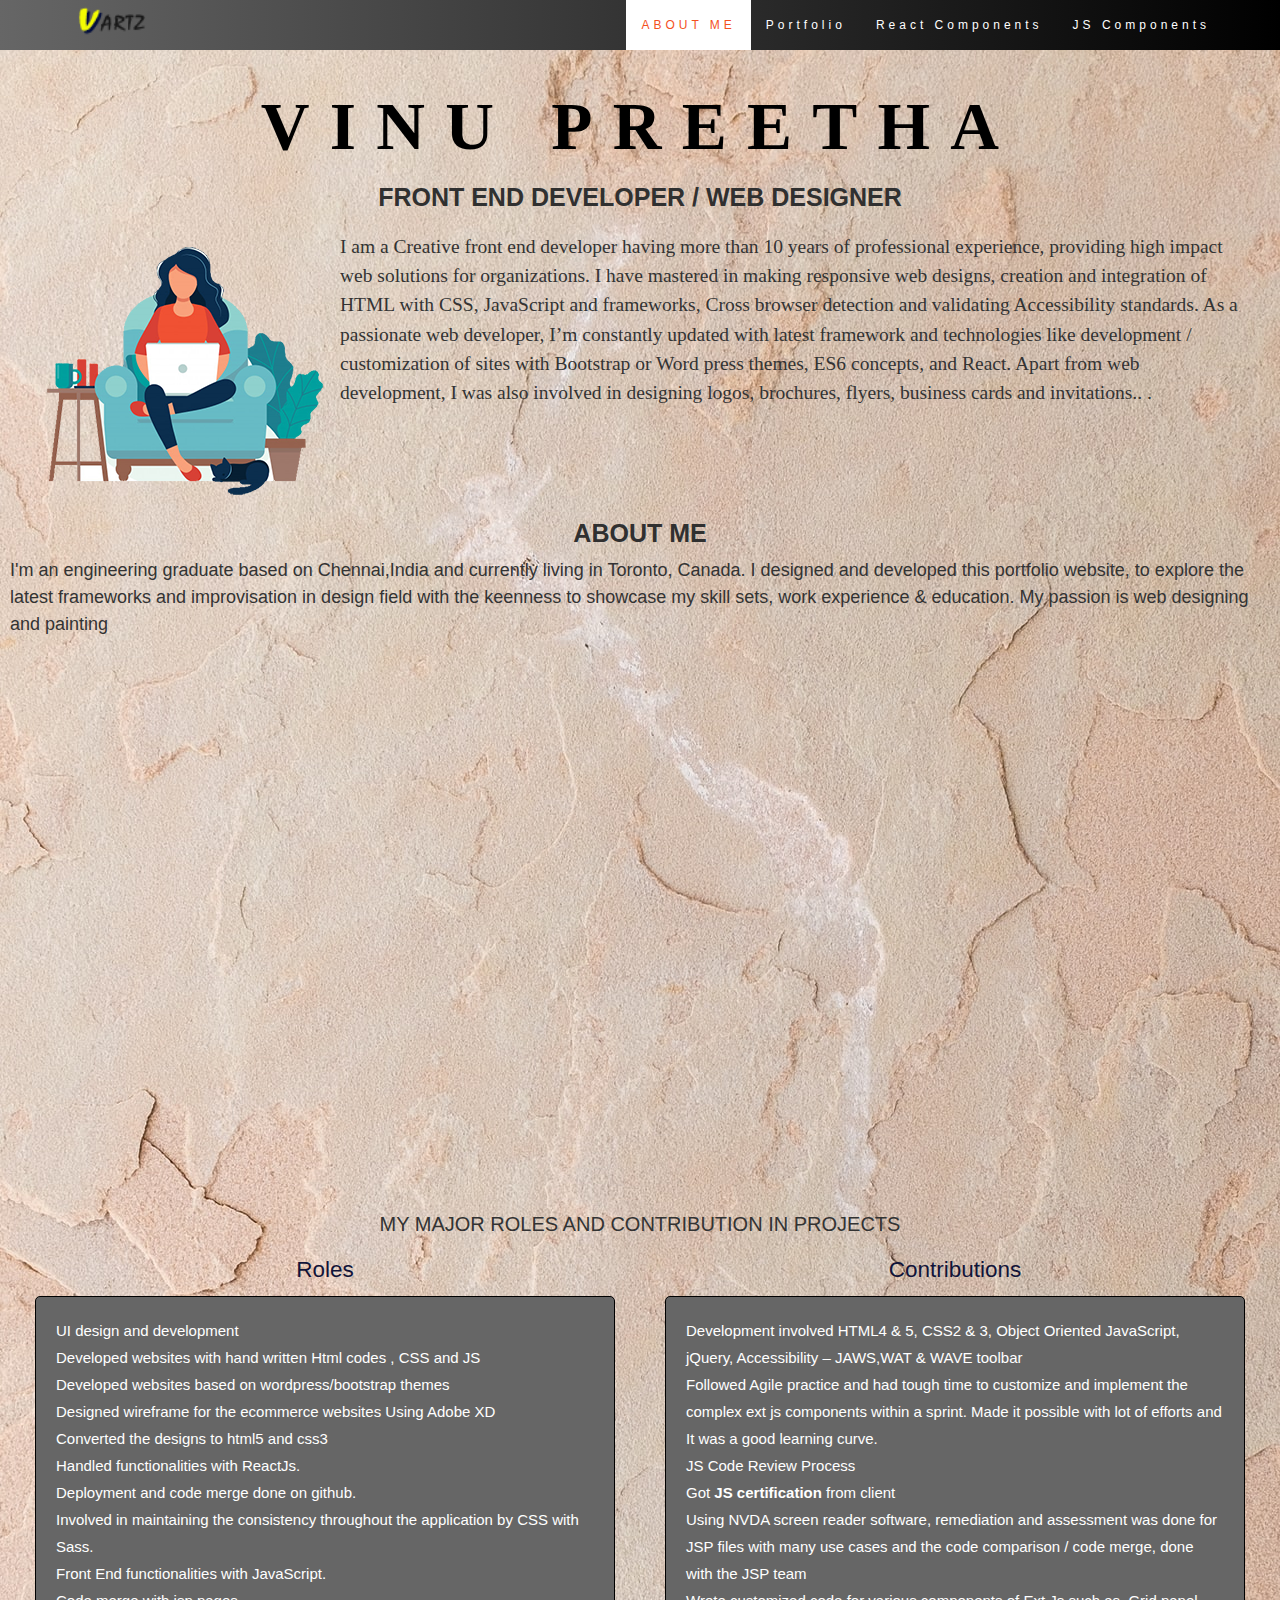
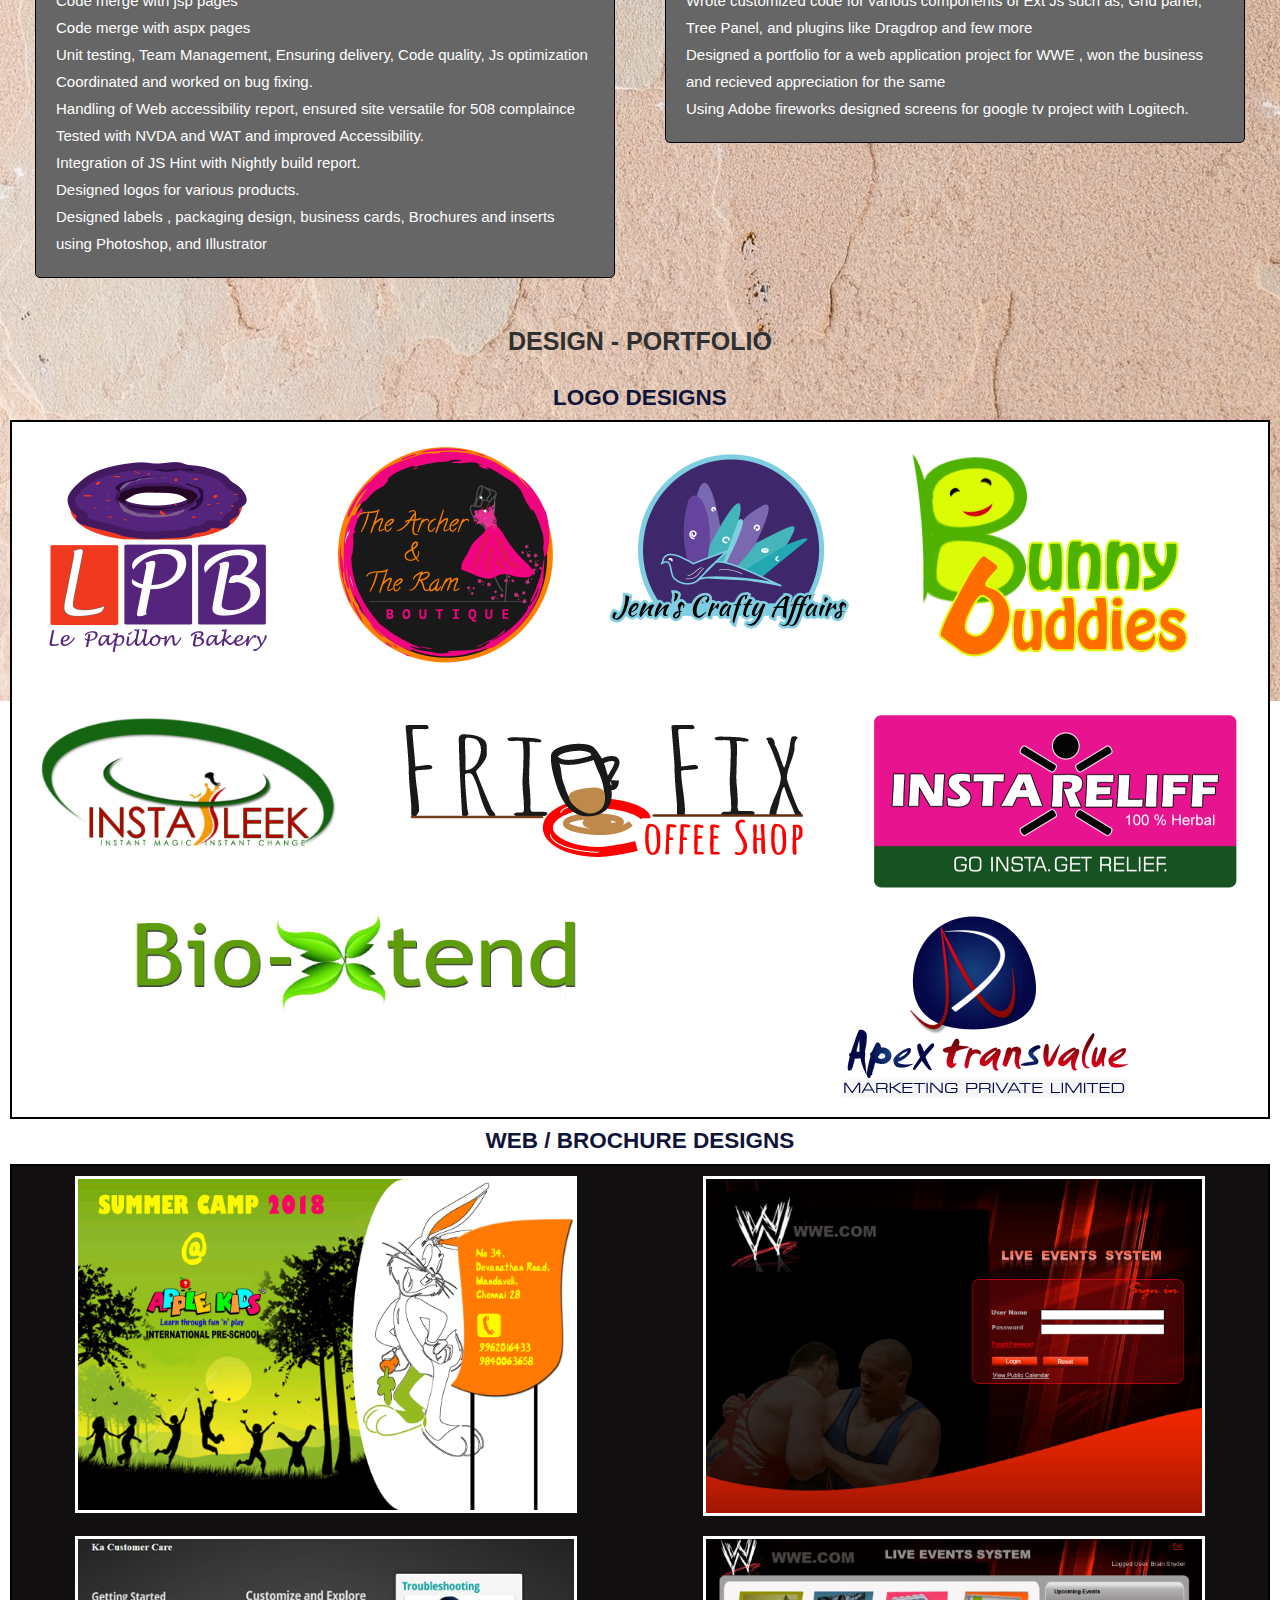
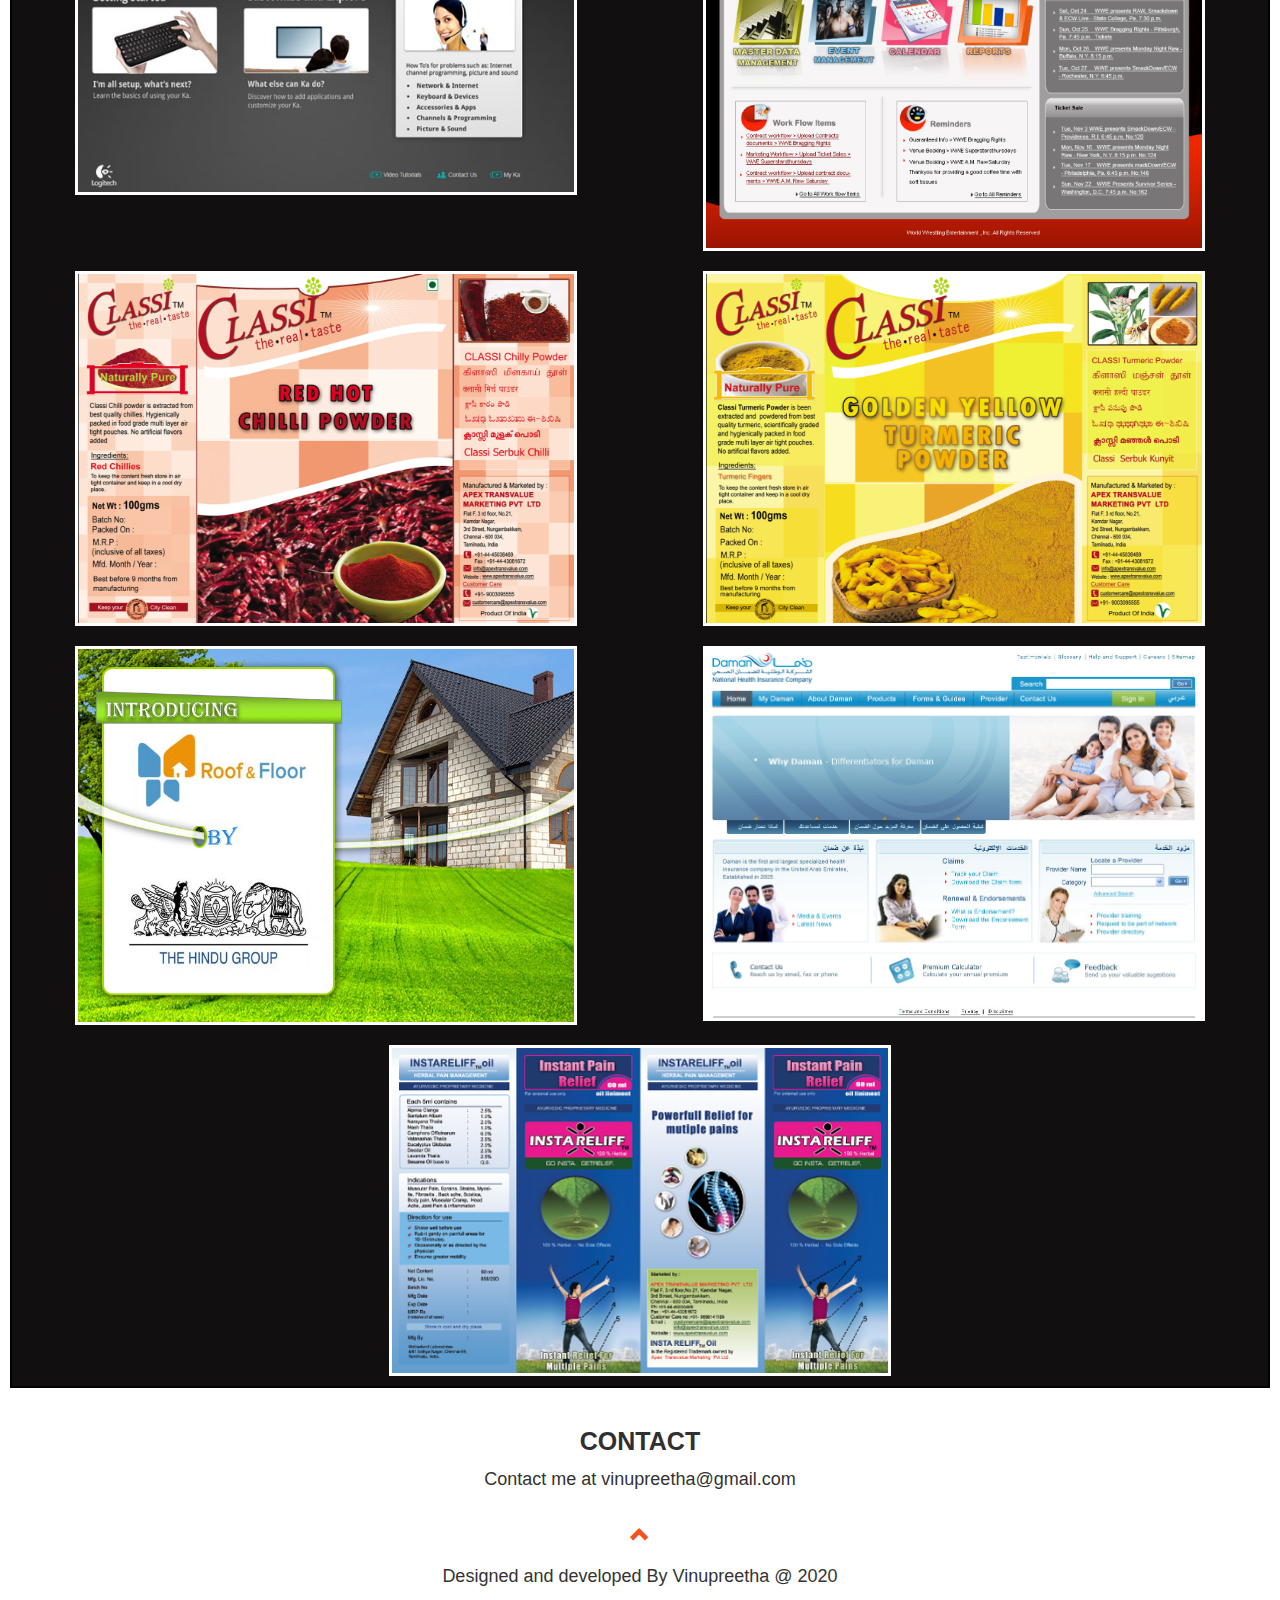
==== commit 77908346: "Update index.html" ====
--- a/index.html
+++ b/index.html
@@ -43,7 +43,7 @@
 <div class="text-center" >
 
   <h1 id="profile">VINU PREETHA</h1> 
-  <h3>Front end developer / Web designer</h3> </div>	<figure><img src="sources/images/gir.png" width="300" height="278" alt="girl"></figure>
+  <h2>Front end developer / Web designer</h2> </div>	<figure><img src="sources/images/gir.png" width="300" height="278" alt="girl"></figure>
   <p class="header" >
   I am a Creative front end developer having more than 10 years of professional experience, providing high impact web solutions for organizations. I have mastered in making responsive web designs, creation and integration of HTML with CSS, JavaScript and frameworks, Cross browser detection and validating Accessibility standards. As a passionate web developer, I’m constantly updated with latest framework and technologies like development / customization of sites with Bootstrap or Word press themes, ES6 concepts, and React. Apart from web development, I was also involved in designing logos, brochures, flyers, business cards and invitations..
   . </p>
--- a/sources/css/portfolioStyles.css
+++ b/sources/css/portfolioStyles.css
@@ -34,7 +34,10 @@
     font-family:"Josefin Sans",sans-serif;
 	text-align:center ;
   }
-  h4 {
+.panel-heading h3 {
+    color:#ffffff;
+}
+h4 {
    font-size:1.5em;
 	color:#111439;
     line-height: 1.375em;
@@ -364,7 +367,13 @@
 		  
 }
 	  
-
+  .flex-box2 img {
+   margin:10px;
+		width:100%;
+	  height: 100%;
+		 border:solid #fff 3px;
+		
+	}
 }
 
 
@@ -444,4 +453,6 @@
 .headerstyle{
 	font-size:1.5em;
 	color:#111439;
-}
+    padding-top: 10px;
+}
+.skip{font-size:0;}
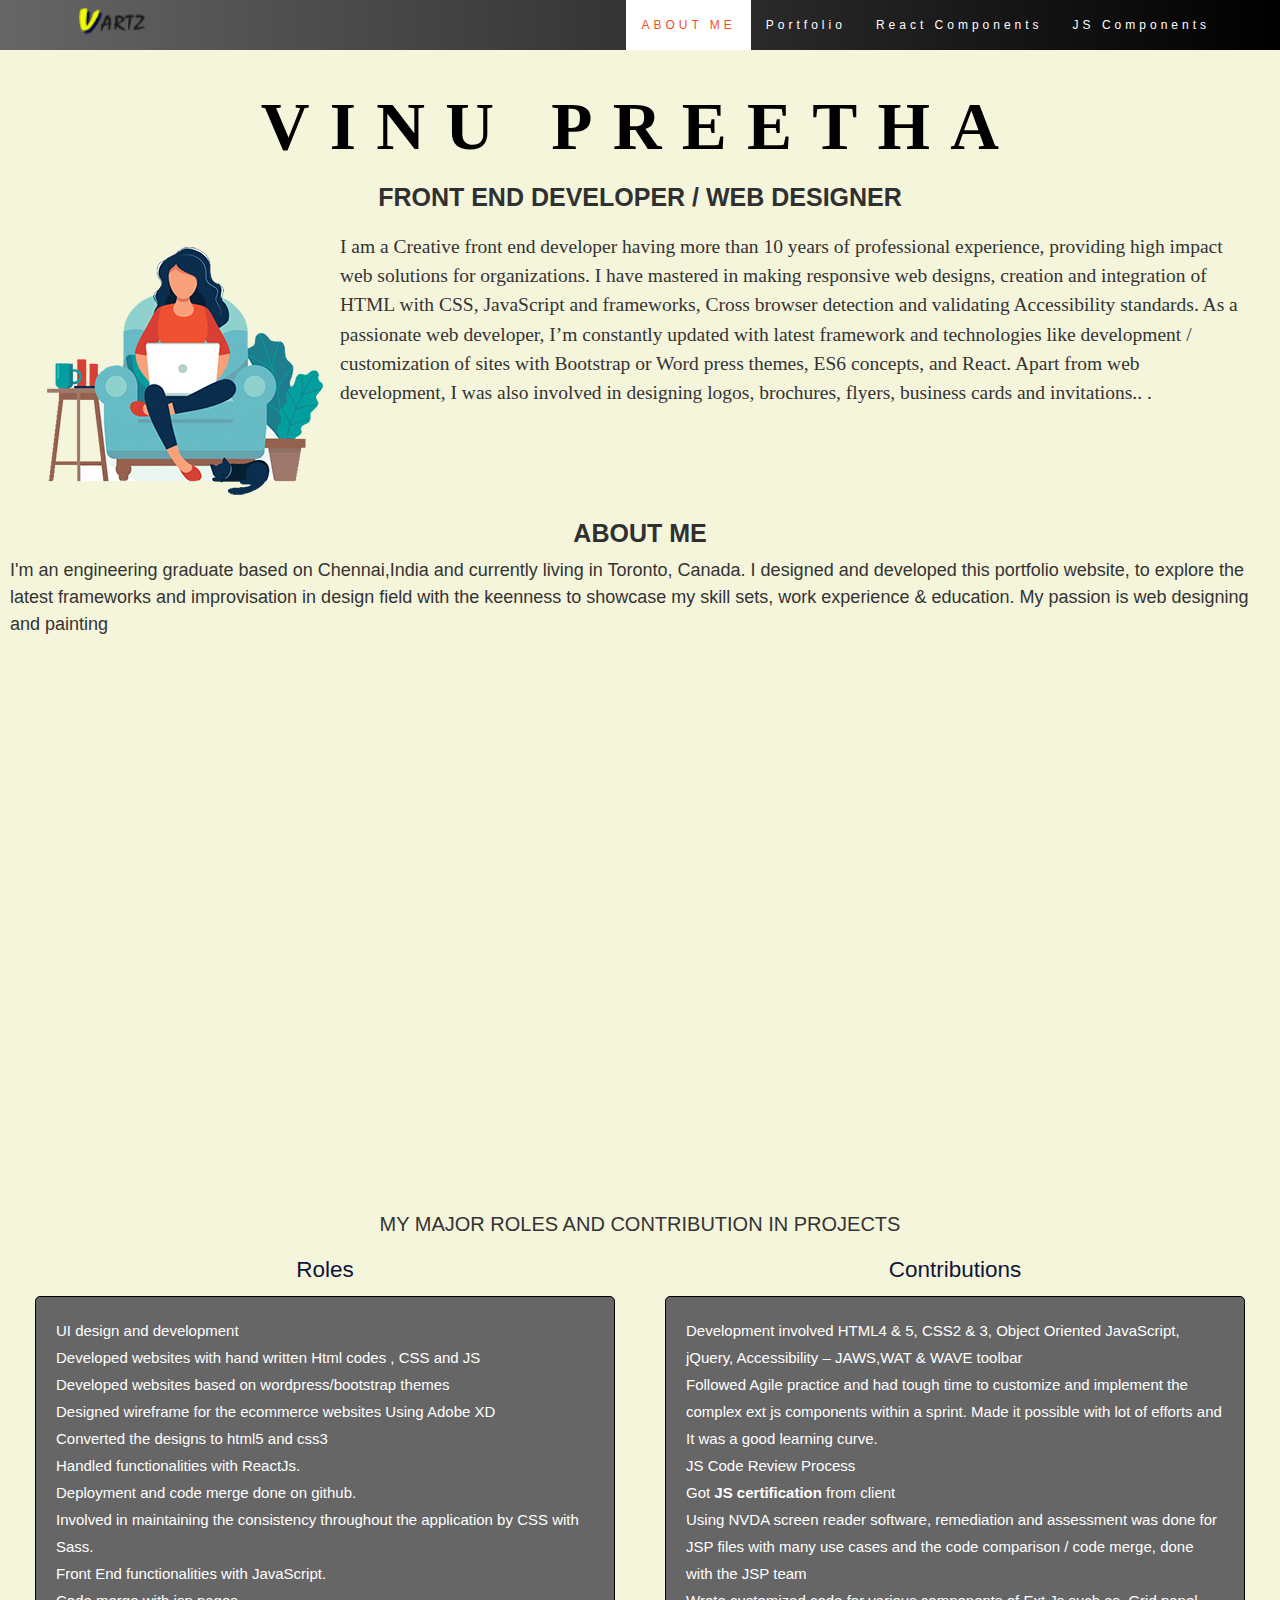
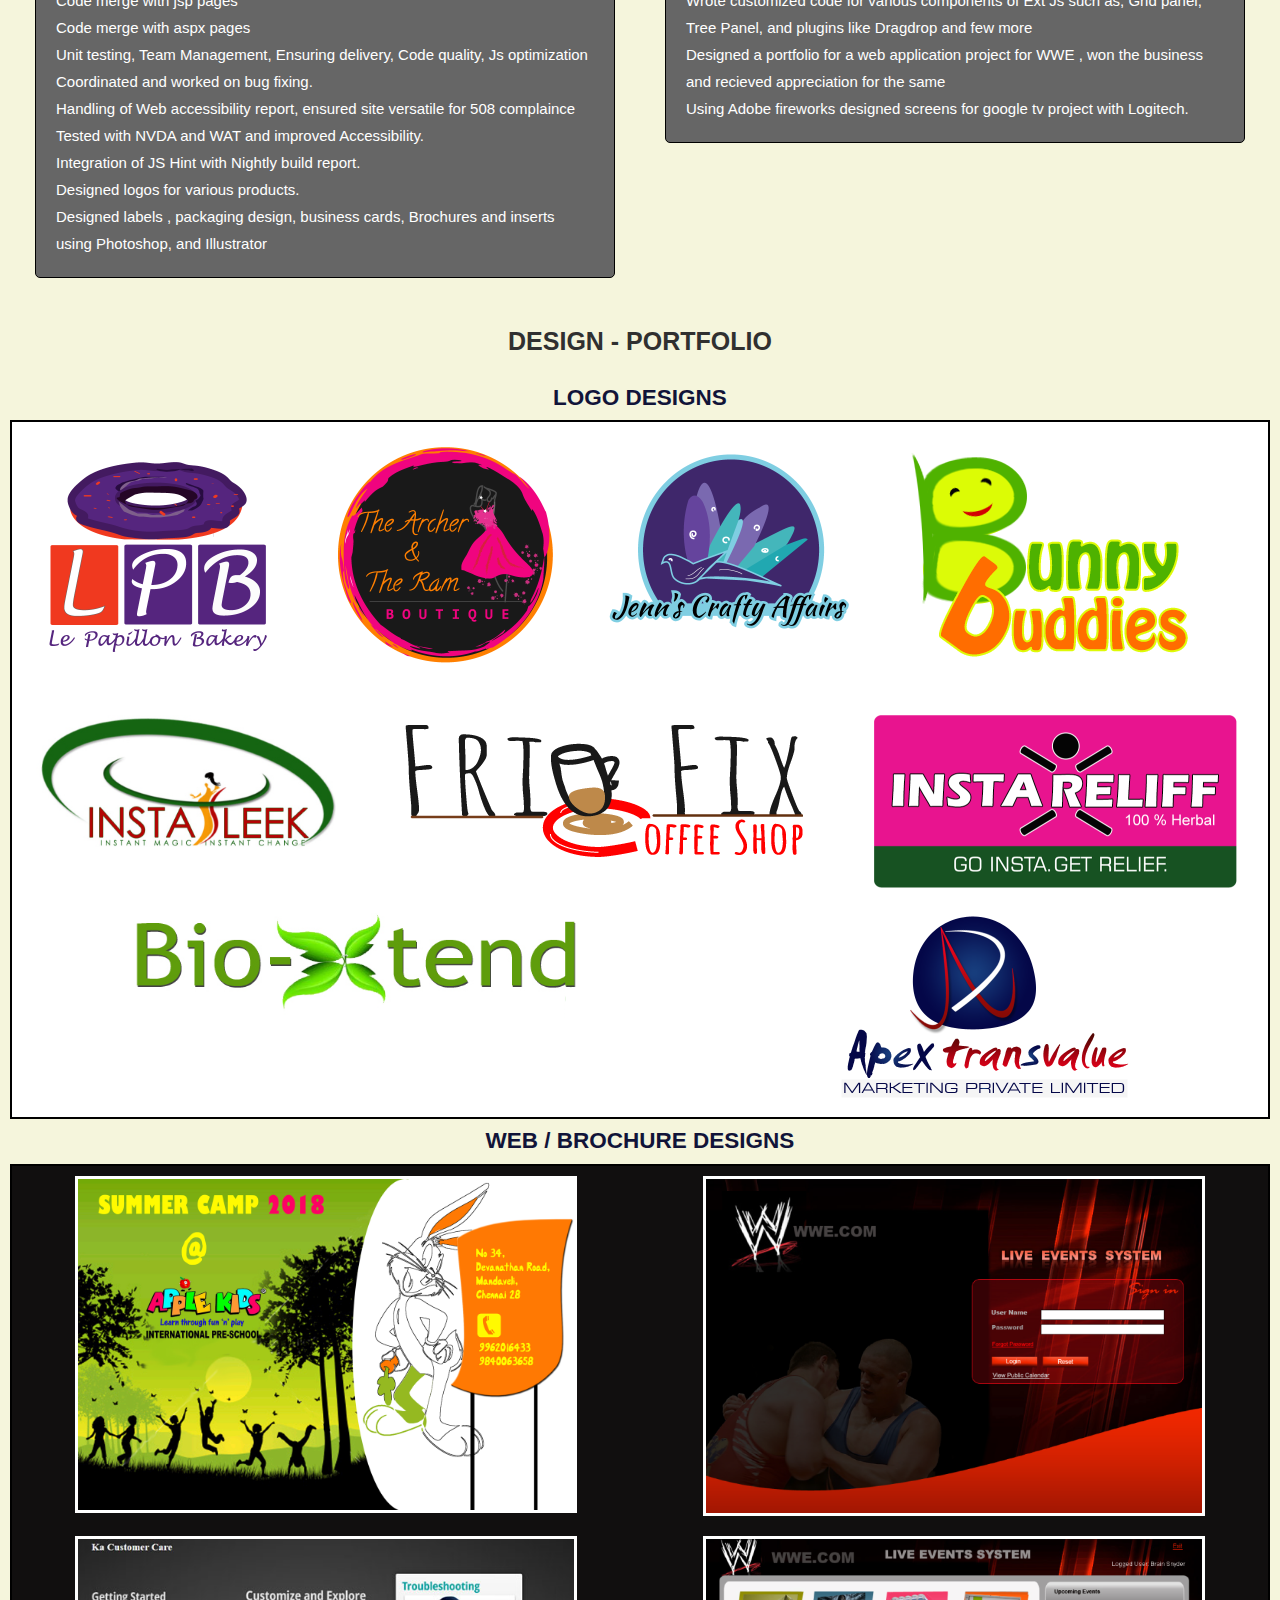
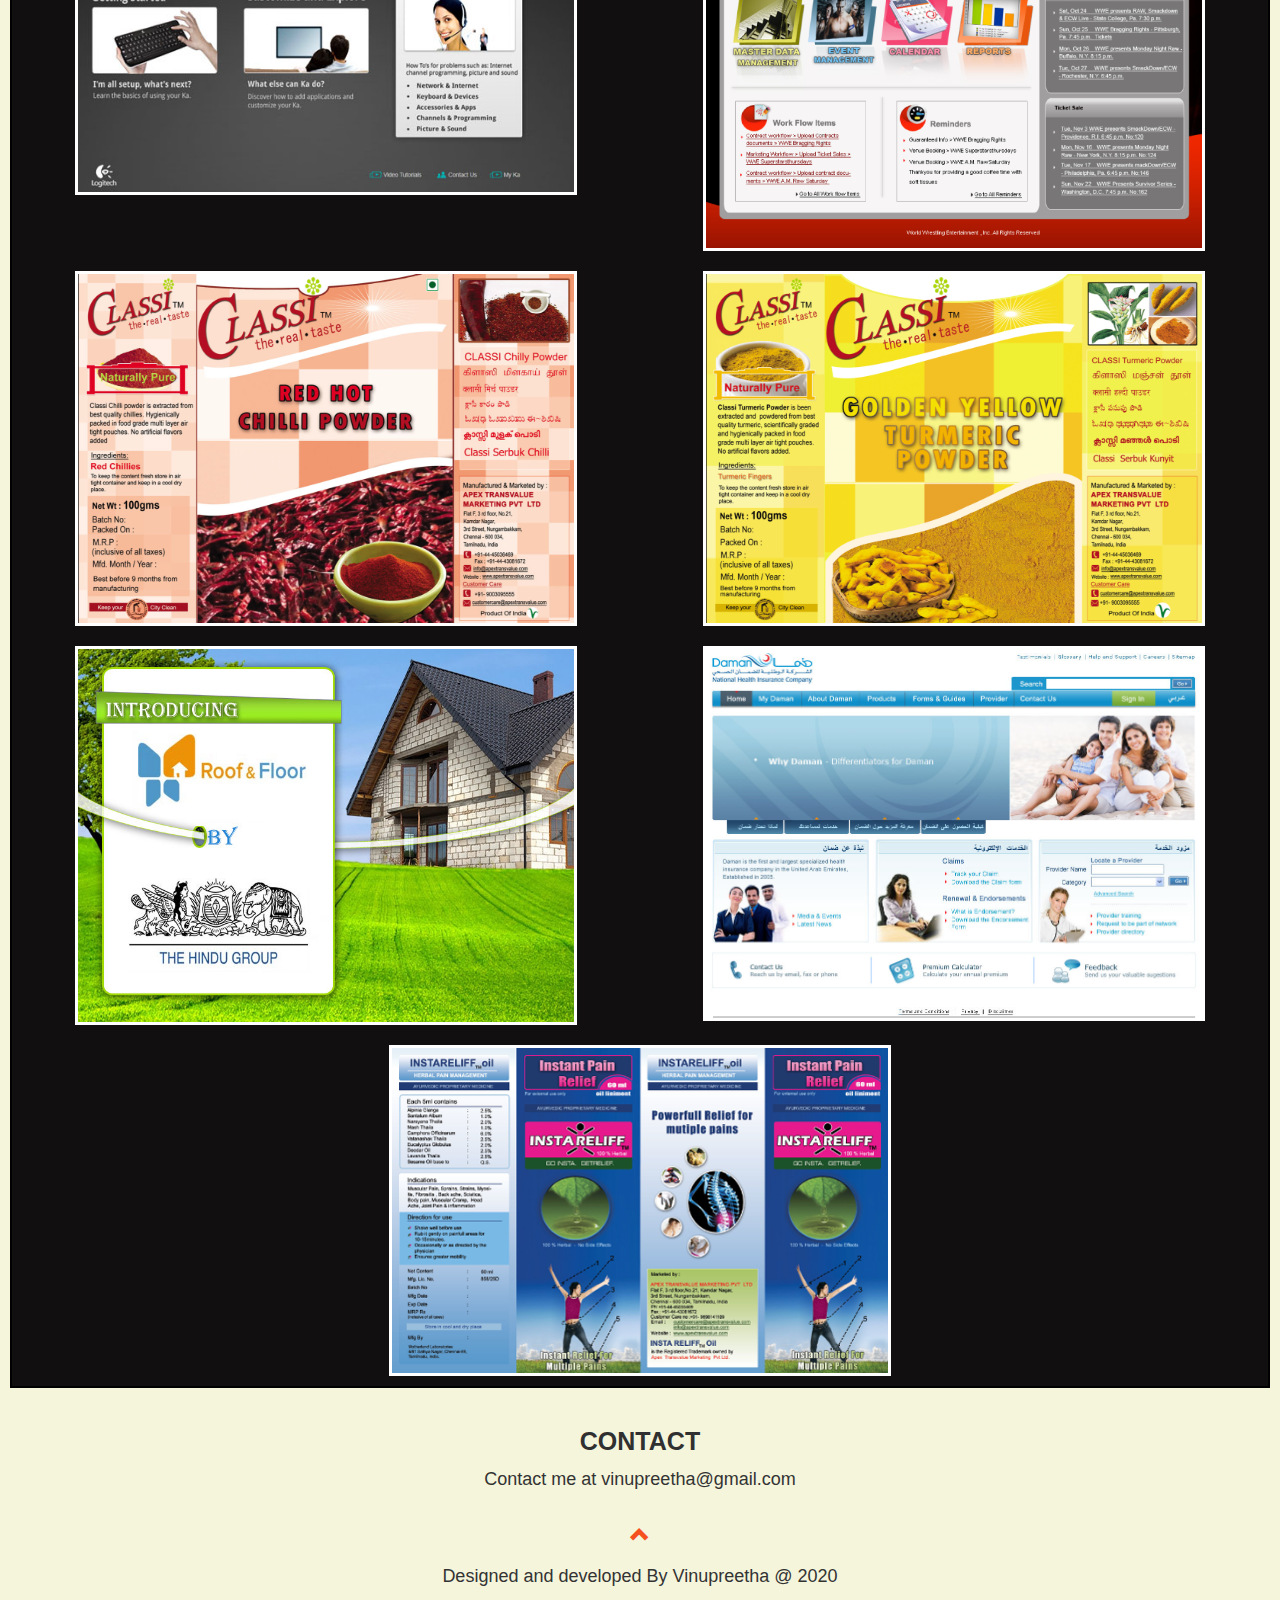
==== commit 92c69b07: "Update index.html" ====
--- a/index.html
+++ b/index.html
@@ -24,7 +24,7 @@
       <a  href="#myPage"><img src="sources/images/logo-small.png" width="93" height="44" title="logo" alt="logo"></a><a href="#profile" class="skip">Skip to main content</a>
     </div>
     <div class="collapse navbar-collapse" id="myNavbar">
-      <ul class="nav navbar-nav navbar-right" >
+      <ul class="nav navbar-nav navbar-right" role="navigation">
     
         <li class="active"><a href="#about">ABOUT ME</a></li>
        <li><a href="#portfolio">Portfolio</a></li>
@@ -43,7 +43,7 @@
 <div class="text-center" >
 
   <h1 id="profile">VINU PREETHA</h1> 
-  <h2>Front end developer / Web designer</h2> </div>	<figure><img src="sources/images/gir.png" width="300" height="278" alt="girl"></figure>
+  <h2>Front end developer / Web designer</h2> </div>	<figure><img src="sources/images/gir.png" width="300" height="278" alt="girl image"></figure>
   <p class="header" >
   I am a Creative front end developer having more than 10 years of professional experience, providing high impact web solutions for organizations. I have mastered in making responsive web designs, creation and integration of HTML with CSS, JavaScript and frameworks, Cross browser detection and validating Accessibility standards. As a passionate web developer, I’m constantly updated with latest framework and technologies like development / customization of sites with Bootstrap or Word press themes, ES6 concepts, and React. Apart from web development, I was also involved in designing logos, brochures, flyers, business cards and invitations..
   . </p>
@@ -172,28 +172,28 @@
 <div class="">
 	<header><h2 class="headerstyle">Logo Designs</h2></header>
 <section class="flex-box logo">
-	<img src="sources/images/logos-portfolio/logo-bakery-small.png" width="250" height="250" alt=""/> 
-	<img src="sources/images/logos-portfolio/logo-boutique-small.png" width="250" height="250" alt=""/> 
-	<img src="sources/images/logos-portfolio/logo-craft-small.png" width="250" height="235" alt=""/>
-	<img src="sources/images/logos-portfolio/Bunny2.png" width="359" height="257" alt=""/> <img src="sources/images/logos-portfolio/Instasleek_Logo-small.png" width="300" height="150" alt=""/>
-	<img src="sources/images/logos-portfolio/coffee-logo-small.png" width="438" height="163" alt=""/> 
-	<img src="sources/images/logos-portfolio/logo-instarelif-small.png" width="376" height="184" alt=""/>
-	<img src="sources/images/logos-portfolio/BX_logo.png" width="450" height="105" alt=""/>
-	<img src="sources/images/logos-portfolio/logo2-b.png" width="329" height="194" alt=""/> </section>
+	<img src="sources/images/logos-portfolio/logo-bakery-small.png" width="250" height="250" alt="bakery logo"/> 
+	<img src="sources/images/logos-portfolio/logo-boutique-small.png" width="250" height="250" alt="boutique logo"/> 
+	<img src="sources/images/logos-portfolio/logo-craft-small.png" width="250" height="235" alt="craft logo"/>
+	<img src="sources/images/logos-portfolio/Bunny2.png" width="359" height="257" alt=""/> <img src="sources/images/logos-portfolio/Instasleek_Logo-small.png" width="300" height="150" alt="bunnybuddies"/>
+	<img src="sources/images/logos-portfolio/coffee-logo-small.png" width="438" height="163" alt="coffee logo"/> 
+	<img src="sources/images/logos-portfolio/logo-instarelif-small.png" width="376" height="184" alt="instarelief logo"/>
+	<img src="sources/images/logos-portfolio/BX_logo.png" width="450" height="105" alt="bioextendlogo"/>
+	<img src="sources/images/logos-portfolio/logo2-b.png" width="329" height="194" alt="apex logo"/> </section>
 	
 	<header><h2 class="headerstyle">Web / brochure Designs</h2></header>
 	<section  class="flex-box2">
-	  <img src="sources/images/logos-portfolio/summercamp.png" width="650" height="432" alt=""/>
-		<img src="sources/images/logos-portfolio/login.png" width="680" height="432" alt=""/>
+	  <img src="sources/images/logos-portfolio/summercamp.png" width="650" height="432" alt="summercamp poster"/>
+		<img src="sources/images/logos-portfolio/login.png" width="680" height="432" alt="login page"/>
 		
-	   <img src="sources/images/logos-portfolio/tv.jpg" width="581" height="296" alt=""/>
-	  <img src="sources/images/logos-portfolio/home_page.png" width="700" height="435" alt=""/> 
-		 <img src="sources/images/logos-portfolio/chillinew.png" width="650" height="458" alt=""/> 
-	  <img src="sources/images/logos-portfolio/turmeric.png" width="650" height="458" alt=""/> 
+	   <img src="sources/images/logos-portfolio/tv.jpg" width="581" height="296" alt="tv homepage"/>
+	  <img src="sources/images/logos-portfolio/home_page.png" width="700" height="435" alt="wwe homepage"/> 
+		 <img src="sources/images/logos-portfolio/chillinew.png" width="650" height="458" alt="chilli poster"/> 
+	  <img src="sources/images/logos-portfolio/turmeric.png" width="650" height="458" alt="turmeric poster"/> 
 	
-	  <img src="sources/images/logos-portfolio/home3.jpg" width="800" height="600" alt=""/>
-	  <img src="sources/images/logos-portfolio/Damanhomepage.png" width="999" height="742" alt=""/> 
-	  <img src="sources/images/logos-portfolio/InstaReliff-box.png" width="567" height="372" alt=""/> </section>
+	  <img src="sources/images/logos-portfolio/home3.jpg" width="800" height="600" alt="newspaper ads"/>
+	  <img src="sources/images/logos-portfolio/Damanhomepage.png" width="999" height="742" alt="daman homepage"/> 
+	  <img src="sources/images/logos-portfolio/InstaReliff-box.png" width="567" height="372" alt="instarelief box design"/> </section>
 </div>
 </div>
   
--- a/sources/css/portfolioStyles.css
+++ b/sources/css/portfolioStyles.css
@@ -7,7 +7,7 @@
 	color: #333333;
 	/* [disabled]font-size:1.5em; */
 	text-align:left;
-	 background:url(../images/banner1.jpg) repeat-x fixed ;
+     background-color:beige;
 	 
   }
   h2 {
